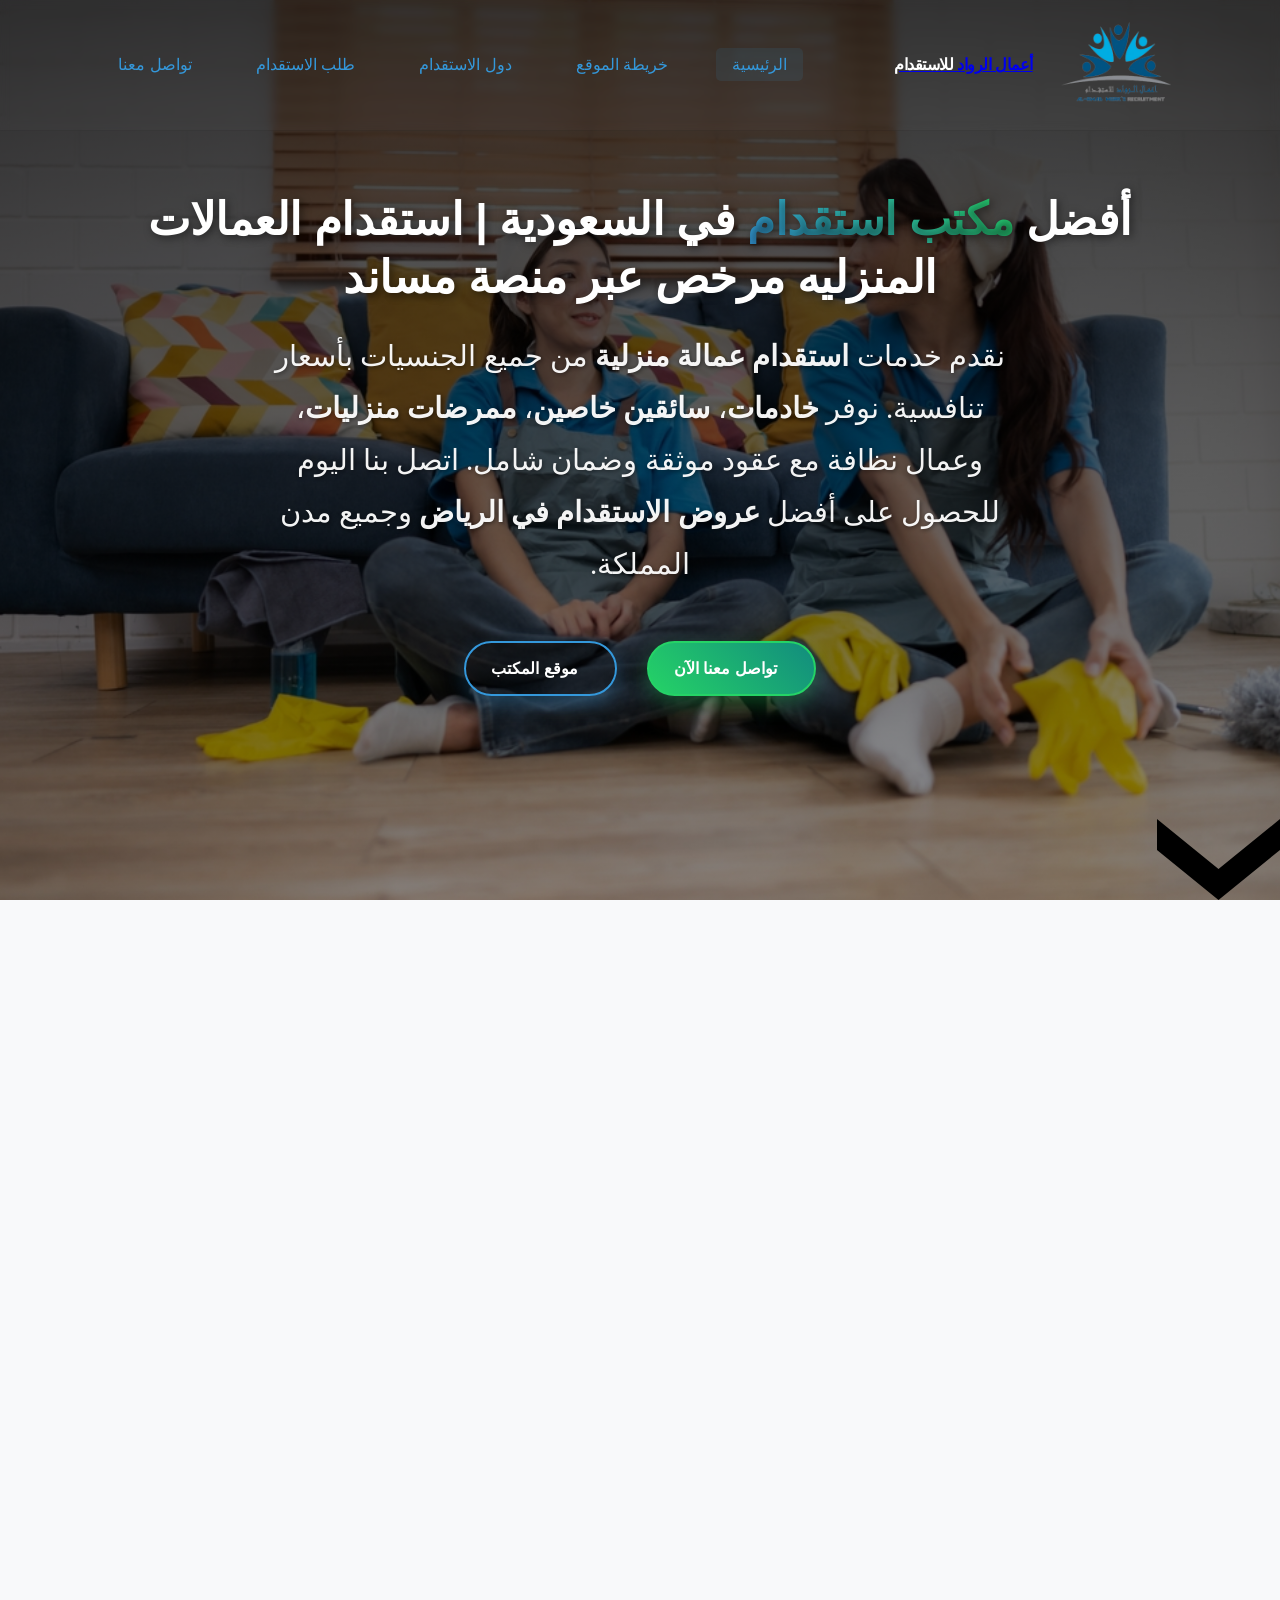
==== ALRWAD-main/index.html @ 06d8d971 "Update index.html" ====
<!DOCTYPE html>
<html lang="ar" dir="rtl">
<head>
 <meta http-equiv="Content-Security-Policy" content="
    script-src-elem 'self' 'unsafe-inline' 
        https://www.googletagmanager.com 
        https://www.google-analytics.com 
        https://*.googleadservices.com 
        https://*.google.com 
        https://googleads.g.doubleclick.net 
        https://cdnjs.cloudflare.com 
        https://fonts.googleapis.com 
        https://fonts.gstatic.com;
    img-src 'self' data: 
        https://www.googletagmanager.com 
        https://*.google.com 
        https://*.googleadservices.com 
        https://googleads.g.doubleclick.net;
    connect-src 'self' 
        https://*.google.com 
        https://*.googleadservices.com 
        https://googleads.g.doubleclick.net 
        https://*.analytics.google.com 
        https://www.googletagmanager.com;
    default-src 'self';
">
    <!-- Google tag (gtag.js) - مرة واحدة فقط -->
    <script async src="https://www.googletagmanager.com/gtag/js?id=AW-18151773230"></script>
    <script>
      window.dataLayer = window.dataLayer || [];
      function gtag(){dataLayer.push(arguments);}
      gtag('js', new Date());
      gtag('config', 'AW-18151773230');
    </script>

    <!-- Event snippet for جهة اتصال conversion page -->
    <script>
    function gtag_report_conversion(url) {
      var callback = function () {
        if (typeof(url) != 'undefined') {
          window.location = url;
        }
      };
      gtag('event', 'conversion', {
          'send_to': 'AW-18151773230/RD07CJvtvaocEK6ouM9D',
          'value': 1.0,
          'currency': 'USD',
          'event_callback': callback
      });
      return false;
    }
    </script>

    <!-- Schema data -->
    <script type="application/ld+json">
    {
      "@context": "https://schema.org",
      "@type": "LocalBusiness",
      "name": "شركة أعمال الرواد للاستقدام",
      "image": "https://alrwad.onrender.com/logo-removebg-preview.png",
      "address": {
        "@type": "PostalAddress",
        "addressLocality": "الرياض",
        "addressCountry": "SA"
      },
      "telephone": "+966571688955",
      "email": "info@alrwad.com",
      "url": "https://alrwad.onrender.com/",
      "sameAs": [
        "https://api.whatsapp.com/send?phone=966571688955"
      ]
    }
    </script>

    <meta charset="UTF-8">
    <meta name="viewport" content="width=device-width, initial-scale=1.0">
    
    <!-- Title -->
    <title>أعمال الرواد للاستقدام | أفضل مكتب استقدام مرخص من مساند</title>
    
    <!-- SEO Description -->
    <meta name="description" content="أعمال الرواد للاستقدام - مكتب استقدام مرخص من مساند بالسعودية. نوفر عاملات منزلية، سائقين، ممرضات من الفلبين، إندونيسيا، كينيا. استقدام سريع وضمان شامل.">
    
    <!-- Keywords -->
    <meta name="keywords" content="استقدام, عاملات منزلية, خادمات, استقدام السعودية, مكتب استقدام, عمالة منزلية,مكتب أعمال الرواد للأستقدام, أعمال الرواد, اعمال الرواد للاستقدام, مكاتب استقدام مرخصه من منصه مساند, مكاتب استقدام مرخصه, منصه مساند, مساند">
    
    <!-- Canonical -->
    <link rel="canonical" href="https://alrwad.onrender.com/">
    
    <!-- تحسين تحميل الصور -->
    <link rel="preload" as="image" href="a.png">
    <link rel="preload" as="image" href="logoo.png">
    
    <meta name="format-detection" content="telephone=no">
    <meta name="google-site-verification" content="ri_BMS4fgGNFLjNQfF6XpTj8-iNG3pITteDkqozbWuk" />
    <meta name="msvalidate.01" content="60751BC251C4F0A1CF9A9AFB62BEDD20" />
    
    <!-- Robots -->
    <meta name="robots" content="index, follow">
    
    <!-- Open Graph -->
    <meta property="og:title" content="شركة أعمال الرواد للاستقدام">
    <meta property="og:description" content="أفضل خدمات استقدام العاملات المنزلية في السعودية مرخص من منصه مساند">
    <meta property="og:image" content="https://alrwad.onrender.com/logo-removebg-preview.png">
    <meta property="og:url" content="https://alrwad.onrender.com/">
    <meta property="og:type" content="website">
    
    <!-- Twitter -->
    <meta name="twitter:card" content="summary_large_image">
    <meta name="twitter:title" content="شركة أعمال الرواد للاستقدام">
    <meta name="twitter:description" content="استقدام عاملات منزلية مدربات في السعودية مرخص من منصه مساند">
    <meta name="twitter:image" content="https://alrwad.onrender.com/logo-removebg-preview.png">
    
    <!-- Favicon -->
    <link rel="icon" href="logo-removebg-preview.png">
    
    <!-- Fonts -->
    <link rel="preconnect" href="https://fonts.googleapis.com">
    <link rel="preconnect" href="https://fonts.gstatic.com" crossorigin>
    
    <!-- Font Awesome 6 -->
    <link rel="preload" as="style" href="https://cdnjs.cloudflare.com/ajax/libs/font-awesome/6.4.0/css/all.min.css" onload="this.onload=null;this.rel='stylesheet'">
    <noscript><link rel="stylesheet" href="https://cdnjs.cloudflare.com/ajax/libs/font-awesome/6.4.0/css/all.min.css"></noscript>
    
    <!-- CSS -->
    <link rel="stylesheet" href="style.css">
</head>

<body>
 

    <!-- Navigation -->
    <nav class="navbar">
        <div class="logo">
            <img src="logoo.png" alt="شعار شركة أعمال الرواد للاستقدام في السعودية" loading="lazy" class="logo-image">
            <a href="index.html" style="color: inherit; text-decoration: none;">
                أعمال الرواد<span> للاستقدام </span>
            </a>
        </div>

        <button class="menu-toggle" id="menuToggle" aria-label="فتح/إغلاق القائمة">
            <img src="img/icon-icons.svg" alt="القائمة" class="menu-icon" id="menuIcon">
        </button>

    <ul class="nav-links" id="navLinks">

    <li>
        <a href="index.html"
           class="active"
           title="موقع أعمال الرواد">
           الرئيسية
        </a>
    </li>

    <li>
        <a href="map.html"
           title="خريطة الموقع">
           خريطة الموقع
        </a>
    </li>

    <li>
        <a href="countries.html"
           title="دول الاستقدام المتاحة">
           دول الاستقدام
        </a>
    </li>

    <li>
        <a href="recruitment-request.html"
           title="طلب الاستقدام">
           طلب الاستقدام
        </a>
    </li>

    <li>
        <a
            href="https://api.whatsapp.com/send?phone=966571688955"
            onclick="return gtag_report_conversion('https://api.whatsapp.com/send?phone=966571688955');"
            target="_blank"
            title="تواصل معنا عبر واتساب"
            aria-label="تواصل معنا عبر واتساب">

            تواصل معنا

        </a>
    </li>

</ul>
    </nav>

    <div class="overlay-menu" id="overlayMenu"></div>

    <!-- Hero Section مع سهم للأسفل -->
    <div class="hero-section" id="home">
        <div class="overlay"></div>

        <main class="hero-content">
           <h1>أفضل <span class="highlight">مكتب استقدام</span> في السعودية | استقدام العمالات المنزليه مرخص عبر منصة مساند</h1>
<p>نقدم خدمات <strong>استقدام عمالة منزلية</strong> من جميع الجنسيات بأسعار تنافسية. نوفر <strong>خادمات</strong>، 
<strong>سائقين خاصين</strong>، <strong>ممرضات منزليات</strong>، وعمال نظافة مع عقود موثقة وضمان شامل. 
اتصل بنا اليوم للحصول على أفضل <strong>عروض الاستقدام في الرياض</strong> وجميع مدن المملكة.</p>

           <div class="cta-buttons">

    <a
        href="https://api.whatsapp.com/send?phone=966571688955"
        onclick="return gtag_report_conversion('https://api.whatsapp.com/send?phone=966571688955');"
        class="btn-whatsapp"
        aria-label="تواصل معنا عبر واتساب">

        <i class="fab fa-whatsapp"></i>
        تواصل معنا الآن

    </a>

    <a
        href="map.html"
        class="btn-outline"
        aria-label="عرض خريطة الموقع">

        <i class="fas fa-map-marker-alt"></i>
        موقع المكتب

    </a>

</div>
        </main>

        <!-- زر السهم للانتقال إلى قسم من نحن -->
        <div class="scroll-down" id="scrollDownBtn">
            <a href="#about" class="scroll-link">
        <img src="angle-bottom-icon.svg" alt="السهم للأسفل" class="arrow-icon">
            </a>
        </div>
    </div>

    <!-- ================ قسم من نحن ================ -->
    <section class="about-modern" id="about" aria-labelledby="about-heading">
        <div class="about-modern-grid">
            <div class="about-content-side">
                <span class="about-tag">✦ من نحن</span>
                <h2 id="about-heading" class="about-title">
                    شريكك الموثوق <br>
                    <span class="title-highlight">لاستقدام الكفاءات</span>
                </h2>

                <p class="about-lead">
    نحن <strong>أعمال الرواد للاستقدام</strong>، نعيد تعريف تجربة <strong>استقدام العمالة المنزلية</strong> في <strong>السعودية</strong> 
    بمزيج من الخبرة العميقة والحلول الرقمية الحديثة. نقدم <strong>خدمات استقدام خادمات</strong>، <strong>سائقين</strong>، 
    <strong>ممرضات</strong>، و<strong>عمالة منزلية مدربة</strong> من أفضل <strong>مكاتب الاستقدام في الرياض</strong>.
    نوفر <strong>عاملات منزلية من الفلبين</strong>، <strong>إندونيسيا</strong>، <strong>كينيا</strong>، 
    <strong>بنجلاديش</strong>، وأوغندا بأسعار تنافسية وضمان موثوق.
</p>

                <div class="about-stats-row">
                    <div class="stat-block">
                        <span class="stat-number">+5</span>
                        <span class="stat-label">سنوات خبرة</span>
                    </div>
                    <div class="stat-block">
                        <span class="stat-number">+1000</span>
                        <span class="stat-label">عميل سعيد</span>
                    </div>
                    <div class="stat-block">
                        <span class="stat-number">+15</span>
                        <span class="stat-label">جنسية متاحة</span>
                    </div>
                </div>

<a
    href="https://api.whatsapp.com/send?phone=966571688955"
    onclick="return gtag_report_conversion('https://api.whatsapp.com/send?phone=966571688955');"
    target="_blank"
    class="about-cta"
    aria-label="تحدث معنا عبر واتساب">

    <span>تحدث معنا الآن</span>
    <i class="fas fa-arrow-left"></i>

</a>          
            </div>

            <div class="about-visual-side">
                <div class="visual-card">
                    <img src="logoo.png" alt="شعار أعمال الرواد للاستقدام" class="visual-logo">
                    <div class="visual-badge">
                        <i class="fas fa-check-circle"></i> مرخص عبر منصة مساند
                    </div>
                </div>
                <div class="visual-dot-pattern" aria-hidden="true"></div>
            </div>
        </div>
    </section>

    <!-- ================ قسم لماذا تختارنا - نسخة بالصور ================ -->
    <section class="why-choose-us" id="why-choose-us" aria-labelledby="why-heading">
        <div class="why-container">
            <div class="why-header">
                <span class="why-tag">✦ لماذا نحن</span>
                <h2 id="why-heading" class="why-title">
                    لماذا <span class="title-highlight">تختارنا؟</span>
                </h2>
                <p class="why-subtitle">
                    نقدم لك تجربة استقدام مختلفة تجمع بين الجودة، السرعة، والثقة
                </p>
            </div>

            <div class="why-grid">
                <div class="why-card">
                    <div class="why-image">
                        <img src="img/musaned_dl_logo.jpg" alt="مرخصون رسمياً" loading="lazy">
                    </div>
                    <h3>مرخصون رسمياً</h3>
                    <p>نعمل بترخيص رسمي ومعتمدين من منصة مساند لضمان حقوقك وحقوق العاملات.</p>
                </div>

                <div class="why-card">
                    <div class="why-image">
                        <img src="img/تدريب-العاملة-المنزلية-400x400.webp" alt="عاملات مدربات" loading="lazy">
                    </div>
                    <h3>عاملات مدربات</h3>
                    <p>جميع العاملات يخضعن لدورات تدريبية مكثفة قبل القدوم لضمان كفاءتهن.</p>
                </div>

                <div class="why-card">
                    <div class="why-image">
                        <img src="img/LOCAL.jpg" alt="سرعة في الإجراءات" loading="lazy">
                    </div>
                    <h3>سرعة في الإجراءات</h3>
                    <p>نضمن لك إنهاء إجراءات الاستقدام في أسرع وقت ممكن دون أي تأخير.</p>
                </div>

                <div class="why-card">
                    <div class="why-image">
                        <img src="img/أنواع-عقود-العمل-في-المملكة-العربية-السعودية.jpg" alt="ضمان شامل" loading="lazy">
                    </div>
                    <h3>ضمان شامل</h3>
                    <p>نقدم عقود استقدام واضحة مع ضمان الاستبدال أو الاسترجاع وفق الأنظمة.</p>
                </div>

                <div class="why-card">
                    <div class="why-image">
                        <img src="img/1752957393maids-in-dubai.webp" alt="جنسيات متعددة" loading="lazy">
                    </div>
                    <h3>جنسيات متعددة</h3>
                    <p>نوفر عاملات من عدة جنسيات (الفلبين، إندونيسيا، كينيا، بنجلاديش، وغيرها).</p>
                </div>

                <div class="why-card">
                    <div class="why-image">
                        <img src="img/24-hours-color-icon.png" alt="دعم على مدار الساعة" loading="lazy">
                    </div>
                    <h3>دعم على مدار الساعة</h3>
                    <p>فريق دعم متاح طوال أيام الأسبوع للإجابة على استفساراتك ومتابعة طلبك.</p>
                </div>
            </div>

            <div class="why-note">
                <i class="fas fa-shield-alt"></i>
                <span>نلتزم بجميع لوائح وأنظمة وزارة الموارد البشرية والتنمية الاجتماعية</span>
            </div>
        </div>
    </section>

    <!-- ================ قسم خطوات الاستقدام ================ -->
    <section class="steps-section" id="steps" aria-labelledby="steps-heading">
        <div class="steps-container">
            <div class="steps-header">
                <span class="steps-tag">✦ آلية العمل</span>
                <h2 id="steps-heading" class="steps-title">
                    خطوات <span class="title-highlight">الاستقدام</span> بكل سهولة
                </h2>
                <p class="steps-subtitle">
                    نوفر لك تجربة استقدام رقمية متكاملة عبر منصة مساند، نرافقك فيها خطوة بخطوة حتى وصول عاملتك المنزلية
                </p>
            </div>

            <div class="steps-grid">
                <div class="step-card">
                    <div class="step-number-circle">
                        <span>01</span>
                    </div>
                    <div class="step-content">
                        <h3>التحقق من الأهلية</h3>
                        <p>الدخول إلى منصة مساند والتحقق من أهليتك للحصول على التأشيرة عبر النفاذ الوطني الموحد</p>
                    </div>
                </div>

                <div class="step-card">
                    <div class="step-number-circle">
                        <span>02</span>
                    </div>
                    <div class="step-content">
                        <h3>اختيار العاملة المناسبة</h3>
                        <p>استعراض السير الذاتية المعتمدة ومقارنة المهارات لاختيار العاملة الأنسب لاحتياجات أسرتك</p>
                    </div>
                </div>

                <div class="step-card">
                    <div class="step-number-circle">
                        <span>03</span>
                    </div>
                    <div class="step-content">
                        <h3>توقيع العقد إلكترونياً</h3>
                        <p>إتمام التعاقد ودفع الرسوم وإصدار العقد إلكترونيًا عبر منصة مساند لضمان حقوق جميع الأطراف</p>
                    </div>
                </div>

                <div class="step-card">
                    <div class="step-number-circle">
                        <span>04</span>
                    </div>
                    <div class="step-content">
                        <h3>وصول العاملة وتسليمها</h3>
                        <p>استقبال العاملة من المطار ونقلها للمكتب لتجهيزها وتسليمها لكم بكل سلاسة وراحة</p>
                    </div>
                </div>
            </div>

            <div class="steps-video-preview">
                <div class="video-placeholder">
                    <i class="fas fa-play-circle"></i>
                    <span>شاهد الفيديو الإرشادي للخطوات</span>
                </div>
            </div>
        </div>
    </section>
    <!-- ========== قسم الكلمات المفتاحية (لتحسين SEO) ========== -->
<section class="seo-keywords-section" style="padding: 40px 20px; background: #f8f9fc; text-align: center; direction: rtl;">
    <div style="max-width: 1200px; margin: 0 auto;">
        <h3 style="color: #1a2a4f; margin-bottom: 20px;">خدماتنا في الاستقدام</h3>
        <div style="display: flex; flex-wrap: wrap; justify-content: center; gap: 15px;">
            <span style="background: #e9ecef; padding: 8px 20px; border-radius: 30px; color: #1a2a4f;">استقدام عاملات منزلية</span>
            <span style="background: #e9ecef; padding: 8px 20px; border-radius: 30px; color: #1a2a4f;">استقدام خادمات من الفلبين</span>
            <span style="background: #e9ecef; padding: 8px 20px; border-radius: 30px; color: #1a2a4f;">استقدام سائقين خصوصي</span>
            <span style="background: #e9ecef; padding: 8px 20px; border-radius: 30px; color: #1a2a4f;">استقدام ممرضات منزليات</span>
            <span style="background: #e9ecef; padding: 8px 20px; border-radius: 30px; color: #1a2a4f;">أفضل مكتب استقدام بالرياض</span>
            <span style="background: #e9ecef; padding: 8px 20px; border-radius: 30px; color: #1a2a4f;">استقدام عمالة منزلية رخيصة</span>
            <span style="background: #e9ecef; padding: 8px 20px; border-radius: 30px; color: #1a2a4f;">استقدام من بنجلاديش</span>
            <span style="background: #e9ecef; padding: 8px 20px; border-radius: 30px; color: #1a2a4f;">استقدام من كينيا</span>
            <span style="background: #e9ecef; padding: 8px 20px; border-radius: 30px; color: #1a2a4f;">استقدام من إثيوبيا</span>
            <span style="background: #e9ecef; padding: 8px 20px; border-radius: 30px; color: #1a2a4f;">عاملات منزلية مدربات</span>
            <span style="background: #e9ecef; padding: 8px 20px; border-radius: 30px; color: #1a2a4f;">عقود استقدام موثقة</span>
            <span style="background: #e9ecef; padding: 8px 20px; border-radius: 30px; color: #1a2a4f;">أسعار الاستقدام في السعودية</span>
        </div>
    </div>
</section>

    <!-- Footer -->
    <footer class="footer" role="contentinfo">
        <div class="footer-logos-header">
            <div class="logo-item">
                <img src="logo1.png" alt="شعار 1">
            </div>
            <div class="logo-item">
                <img src="logo2.png" alt="شعار 2">
            </div>
            <div class="logo-item">
                <img src="logo3.png" alt="شعار 3">
            </div>
        </div>
        <hr class="footer-divider">
        <div class="footer-content">
            <div class="footer-section">
                <h3>أعمال الرواد للاستقدام</h3>
                <p>شركة رائدة في مجال استقدام العمالة المنزلية المدربة في المملكة العربية السعودية.</p>
            </div>
            <div class="footer-section">
                <h3>روابط سريعة</h3>
                <ul>
                    <li><a href="index.html">الرئيسية</a></li>
                    <li><a href="map.html">خريطة الموقع</a></li>
                    <li><a href="tel:+966571688955">اتصل بنا</a></li>
                    <li><a href="countries.html">دول الاستقدام</a></li>
                </ul>
            </div>
            <div class="footer-section">
                <h3>معلومات الاتصال</h3>
                <p><i class="fas fa-phone"></i>966571688955+</p>
                <p><i class="fas fa-envelope"></i> info@alrwad.com</p>
                <p><i class="fas fa-map-marker-alt"></i> الرياض،طريق الصحابة،اليرموك</p>
            </div>
        </div>
        <div class="footer-bottom">
            <p>© <span id="current-year">2026</span> أعمال الرواد للاستقدام. جميع الحقوق محفوظة.</p>
        </div>
    </footer>

    <!-- CSS الشامل -->
    <style>














        /* ========== إضافة خطوط مميزة للصفحة بالكامل ========== */
@import url('https://fonts.googleapis.com/css2?family=Cairo:wght@400;500;600;700;800&family=Tajawal:wght@400;500;700;800&display=swap');




























body, html {
    font-family: 'Tajawal', sans-serif;
}

h1, h2, h3, h4, .navbar .logo, .hero-content h1, .about-title, .why-title, .steps-title {
    font-family: 'Cairo', sans-serif;
}

.stat-number, .step-number-circle span, .highlight {
    font-family: 'Cairo', sans-serif;
    font-weight: 800;
}

.about-cta, .btn-whatsapp, .btn-outline {
    font-family: 'Cairo', sans-serif;
    font-weight: 600;
}
        /* ========== تخصيص قسم الهيرو مع السهم ========== */
        .hero-section {
            min-height: 85vh;
            display: flex;
            flex-direction: column;
            align-items: center;
            justify-content: center;
            text-align: center;
            position: relative;
            background-image: url('a.png');
            background-size: cover;
            background-position: center 30%;
            background-repeat: no-repeat;
        }

        .hero-section .overlay {
            position: absolute;
            top: 0;
            left: 0;
            width: 100%;
            height: 100%;
            background: rgba(0, 0, 0, 0.65);
        }

        .hero-content {
            position: relative;
            z-index: 1;
            padding: 40px 20px;
            max-width: 800px;
            margin: 0 auto;
        }

        .hero-content h1 {
            font-size: 2.8rem;
            margin-bottom: 20px;
            color: white;
        }

        .hero-content p {
            font-size: 1.2rem;
            margin-bottom: 30px;
            color: #f0f0f0;
        }

        /* ========== زر السهم المتجه للأسفل ========== */
        .scroll-down {
            position: absolute;
            bottom: 25px;
            left: 50%;
            transform: translateX(-50%);
            z-index: 2;
            cursor: pointer;
            animation: bounce 2s infinite;
        }

        .scroll-down a {
            display: flex;
            align-items: center;
            justify-content: center;
            width: 45px;
            height: 45px;
            background: rgba(255, 255, 255, 0.25);
            backdrop-filter: blur(5px);
            border-radius: 50%;
            color: white;
            text-decoration: none;
            transition: all 0.3s ease;
            border: 1px solid rgba(255, 255, 255, 0.4);
        }

        .scroll-down a i {
            font-size: 20px;
        }

        .scroll-down a:hover {
            background: #3b9bc7;
            transform: scale(1.1);
            border-color: #2b7394;
        }

        /* حركة النبض للسهم */
        @keyframes bounce {
            0%, 20%, 50%, 80%, 100% {
                transform: translateX(-50%) translateY(0);
            }
            40% {
                transform: translateX(-50%) translateY(-15px);
            }
            60% {
                transform: translateX(-50%) translateY(-8px);
            }
        }

      /* ========== قسم من نحن - نسخة موسطة ========== */
.about-modern {
    padding: 80px 20px;
    background: linear-gradient(135deg, #f8f9fc 0%, #ffffff 100%);
    direction: rtl;
    text-align: center;
}

.about-modern-grid {
    max-width: 800px;
    margin: 0 auto;
}

.about-content-side {
    text-align: center;
}

.about-tag {
    display: inline-block;
    font-size: 1rem;
    color: #3b9bc7;
    font-weight: 500;
    letter-spacing: 1px;
    margin-bottom: 15px;
}

.about-title {
    font-size: 2.2rem;
    font-weight: 700;
    color: #1a2a4f;
    margin-bottom: 20px;
}

.title-highlight {
    color: #3b9bc7;
}

.about-lead {
    font-size: 1rem;
    color: #555;
    line-height: 1.8;
    margin-bottom: 30px;
    max-width: 700px;
    margin-left: auto;
    margin-right: auto;
}

.about-stats-row {
    display: flex;
    gap: 30px;
    margin-bottom: 30px;
    justify-content: center;
    flex-wrap: wrap;
}

.stat-block {
    text-align: center;
}

.stat-number {
    display: block;
    font-size: 2rem;
    font-weight: 800;
    color: #3b9bc7;
}

.stat-label {
    font-size: 0.85rem;
    color: #666;
}

.about-cta {
    display: inline-flex;
    align-items: center;
    gap: 10px;
    background: #1a2a4f;
    color: white;
    padding: 12px 25px;
    border-radius: 30px;
    text-decoration: none;
    transition: all 0.3s ease;
    margin: 0 auto;
}

.about-cta:hover {
    background: #3b9bc7;
    transform: translateX(-5px);
}

.about-visual-side {
    display: flex;
    justify-content: center;
    margin-top: 40px;
}

.visual-card {
    background: white;
    padding: 30px;
    border-radius: 20px;
    text-align: center;
    box-shadow: 0 10px 30px rgba(0,0,0,0.1);
    display: inline-block;
}

.visual-logo {
    max-width: 200px;
    margin-bottom: 20px;
}

.visual-badge {
    background: #1a2a4f;
    color: white;
    padding: 8px 15px;
    border-radius: 30px;
    display: inline-block;
    font-size: 0.85rem;
}
        /* ========== قسم لماذا تختارنا ========== */
        .why-choose-us {
            padding: 80px 20px;
            background: linear-gradient(135deg, #f8f9fc 0%, #ffffff 100%);
            direction: rtl;
        }

        .why-container {
            max-width: 1200px;
            margin: 0 auto;
        }

        .why-header {
            text-align: center;
            margin-bottom: 50px;
        }

        .why-tag {
            display: inline-block;
            font-size: 1rem;
            color: #3b9bc7;
            font-weight: 500;
            letter-spacing: 1px;
            margin-bottom: 15px;
        }

        .why-title {
            font-size: 2.2rem;
            font-weight: 700;
            color: #1a2a4f;
            margin-bottom: 15px;
        }

        .why-subtitle {
            font-size: 1.1rem;
            color: #666;
            max-width: 600px;
            margin: 0 auto;
        }

        .why-grid {
            display: grid;
            grid-template-columns: repeat(auto-fit, minmax(300px, 1fr));
            gap: 30px;
            margin-bottom: 40px;
        }

        .why-card {
            background: white;
            padding: 35px 25px;
            border-radius: 20px;
            text-align: center;
            transition: all 0.3s ease;
            box-shadow: 0 5px 20px rgba(0,0,0,0.05);
            border: 1px solid #eee;
        }

        .why-card:hover {
            transform: translateY(-8px);
            box-shadow: 0 15px 35px rgba(0,0,0,0.1);
            border-color: #3b9bc7;
        }

.why-image {
    width: 150px;
    height: 150px;
    background: transparent;
    border-radius: 50%;
    display: flex;
    align-items: center;
    justify-content: center;
    margin: 0 auto 20px;
    padding: 0;
}
.why-image img {
    width: 100%;
    height: 100%;
    object-fit: cover;
    border-radius: 50%;
    box-shadow: 0 5px 15px rgba(0,0,0,0.1);
}
        .why-card:hover .why-image img {
            transform: scale(1.1);
        }

        .why-card h3 {
            font-size: 1.3rem;
            font-weight: 700;
            color: #1a2a4f;
            margin-bottom: 12px;
        }

        .why-card p {
            font-size: 0.95rem;
            color: #666;
            line-height: 1.6;
        }

        .why-note {
            text-align: center;
            padding: 20px;
            background: #1a2a4f;
            border-radius: 50px;
            color: white;
            display: flex;
            align-items: center;
            justify-content: center;
            gap: 10px;
            max-width: 500px;
            margin: 0 auto;
        }

        .why-note i {
            font-size: 20px;
            color: #3b9bc7;
        }

        /* ========== قسم خطوات الاستقدام ========== */
        .steps-section {
            padding: 80px 20px;
            background: #f0f4f8;
            direction: rtl;
        }

        .steps-container {
            max-width: 1200px;
            margin: 0 auto;
        }

        .steps-header {
            text-align: center;
            margin-bottom: 50px;
        }

        .steps-tag {
            display: inline-block;
            font-size: 1rem;
            color: #3b9bc7;
            font-weight: 500;
            margin-bottom: 15px;
        }

        .steps-title {
            font-size: 2.2rem;
            font-weight: 700;
            color: #1a2a4f;
            margin-bottom: 15px;
        }

        .steps-subtitle {
            font-size: 1rem;
            color: #666;
            max-width: 600px;
            margin: 0 auto;
        }

        .steps-grid {
            display: grid;
            grid-template-columns: repeat(auto-fit, minmax(250px, 1fr));
            gap: 30px;
            margin-bottom: 40px;
        }

        .step-card {
            background: white;
            padding: 30px;
            border-radius: 20px;
            text-align: center;
            transition: all 0.3s ease;
        }

        .step-number-circle {
            width: 60px;
            height: 60px;
            background: linear-gradient(135deg, #3b9bc7, #86e66e);
            border-radius: 50%;
            display: flex;
            align-items: center;
            justify-content: center;
            margin: 0 auto 20px;
        }

        .step-number-circle span {
            font-size: 1.5rem;
            font-weight: 800;
            color: #1a2a4f;
        }

        .step-content h3 {
            font-size: 1.2rem;
            margin-bottom: 10px;
            color: #1a2a4f;
        }

        .step-content p {
            font-size: 0.9rem;
            color: #666;
            line-height: 1.6;
        }

        .steps-video-preview {
            text-align: center;
        }

        .video-placeholder {
            display: inline-flex;
            align-items: center;
            gap: 10px;
            background: white ;
            color: #1a2a4f ;
            padding: 12px 25px;
            border-radius: 50px;
            cursor: pointer;
            transition: all 0.3s ease;
        }

        .video-placeholder i {
            font-size: 20px;
            color: #c7a23b;
        }

        /* ========== الفوتر ========== */
        .footer {
            background: #0f1a2e;
            color: white;
            padding: 50px 20px 20px;
            direction: rtl;
        }

        .footer-logos-header {
            display: flex;
            justify-content: center;
            gap: 30px;
            margin-bottom: 30px;
            flex-wrap: wrap;
        }

        .logo-item img {
            height: 50px;
            object-fit: contain;
        }

        .footer-divider {
            border-color: rgba(255,255,255,0.1);
            margin-bottom: 40px;
        }

        .footer-content {
            max-width: 1200px;
            margin: 0 auto;
            display: grid;
            grid-template-columns: repeat(auto-fit, minmax(250px, 1fr));
            gap: 40px;
            margin-bottom: 40px;
        }

        .footer-section h3 {
            margin-bottom: 20px;
            font-size: 1.2rem;
        }

        .footer-section ul {
            list-style: none;
            padding: 0;
        }

        .footer-section ul li {
            margin-bottom: 10px;
        }

        .footer-section ul li a {
            color: #ccc;
            text-decoration: none;
            transition: color 0.3s;
        }

        .footer-section ul li a:hover {
            color: #c7a23b;
        }

        .footer-section p {
            margin-bottom: 10px;
            color: #ccc;
        }

        .footer-bottom {
            text-align: center;
            padding-top: 20px;
            border-top: 1px solid rgba(255,255,255,0.1);
            color: #888;
        }

        /* ========== استجابة للشاشات الصغيرة ========== */
        @media (max-width: 768px) {
    .hero-section {
        min-height: 70vh;
    }
    .hero-content {
        padding: 30px 15px;
    }
    .hero-content h1 {
        font-size: 1.8rem;
    }
    .hero-content p {
        font-size: 1rem;
    }
    .about-modern-grid {
        grid-template-columns: 1fr;
        gap: 30px;
    }
    .about-title, .why-title, .steps-title {
        font-size: 1.8rem;
    }
    .why-grid {
        grid-template-columns: 1fr;
        gap: 20px;
    }
    .why-card {
        padding: 25px 20px;
    }
    /* تم إزالة الأكواد الخاصة بـ .why-image و img */
    .scroll-down {
        bottom: 15px;
    }
    .scroll-down a {
        width: 35px;
        height: 35px;
    }
    .scroll-down a i {
        font-size: 16px;
    }
}
 .why-image {
        width: 150px;
        height: 150px;
        background: transparent;
        padding: 0;
    }
              .why-image img {
        width: 100%;
        height: 100%;
        object-fit: cover;
        border-radius: 50%;
    }


    </style>

    <!-- JavaScript للتمرير السلس -->
    <script>
        // إضافة سلاسة التمرير عند النقر على السهم
        document.querySelectorAll('.scroll-link').forEach(anchor => {
            anchor.addEventListener('click', function(e) {
                e.preventDefault();
                const targetId = this.getAttribute('href');
                const targetElement = document.querySelector(targetId);
                if (targetElement) {
                    targetElement.scrollIntoView({
                        behavior: 'smooth',
                        block: 'start'
                    });
                }
            });
        });
    </script>

    <script src="main.js"></script>
</body>
</html>
---- ALRWAD-main/style.css ----
/* إعادة تعيين المفاتيح الأساسية */
* {
    margin: 0;
    padding: 0;
    box-sizing: border-box;
}

:root {
    --primary-color: #3498db;
    --secondary-color: #25d366;
    --dark-color: #2c3e50;
    --light-color: #f8f9fa;
    --text-color: #333;
    --white: #ffffff;
    --shadow: 0 10px 30px rgba(0, 0, 0, 0.1);
    --transition: all 0.3s ease;
    --border-radius: 12px;
}

body, html {
    height: 100%;
    font-family: 'Tajawal', 'Segoe UI', Tahoma, Geneva, Verdana, sans-serif;
    direction: rtl;
    line-height: 1.7;
    color: var(--text-color);
    background: var(--light-color);
    overflow-x: hidden;
    scroll-behavior: smooth;
}

/* ===== NAVBAR ===== */
.navbar {
    position: fixed;
    top: 0;
    right: 0;
    width: 100%;
    z-index: 1100;
    padding: 15px 5%;
    display: flex;
    justify-content: space-between;
    align-items: center;
    backdrop-filter: blur(5px);
    background: rgba(255, 255, 255, 0.024);
    border-bottom: 1px solid rgba(0, 0, 0, 0.1);
    transition: var(--transition);
}

@media (min-width: 1200px) {
    .navbar {
        padding: 20px 8%;
    }
}

@media (max-width: 992px) {
    .navbar {
        padding: 15px 4%;
    }
}

.logo {
    color: #3498db;
    font-size: 1.0rem;
    font-weight: 600;
    font-family: 'Cairo', sans-serif;
    letter-spacing: -0.5px;
    z-index: 1102;
    transition: var(--transition);
    display: flex;
    align-items: center;
    gap: 10px;
      flex-wrap: nowrap;
          white-space: nowrap;

}



.logo:hover {
    transform: scale(1.05);
}

 .logo span {
            color: #ffffff;
        }
/* تنسيق هيدر الفوتر (الصور الثلاث) */
.footer-logos-header {
    background-color: #ffffff;
    display: flex;
    justify-content: center;
    align-items: center;
    gap: 60px;
    padding: 30px 0;
    flex-wrap: wrap;

    /* جعل الحواف دائرية */
    border-radius: 20px; 
    
    /* إضافة مسافات حول القسم لكي يظهر شكل الحواف الدائرية */
    margin: 20px 8%; 
    
    /* إضافة ظل خفيف لإبراز القسم */
    box-shadow: 0 10px 25px rgba(0,0,0,0.1); 
    
    width: auto; /* لكي لا يأخذ العرض الكامل وتظهر الحواف */
}
.footer-logos-header .logo-item img {
    max-height: 60px;
    width: auto;
    /* تأكد من عدم وجود فلاتر تجعل الصور بيضاء هنا لأن الخلفية أصبحت بيضاء */
    filter: none; 
    transition: transform 0.3s ease;
}

.logo-item img:hover {
    filter: grayscale(0%); /* تلوين الصورة عند مرور الماوس */
    opacity: 1;
    
    transform: scale(1.1);
}
.footer-logos-header .logo-item img:hover {
    transform: scale(1.1);
}

.footer-divider {
    border: 0;
    height: 1px;
    background: #eeeeee; /* لون رمادي فاتح جداً للفاصل */
    margin: 0;
}
/* تحسين للجوال */
@media (max-width: 768px) {
    .footer-logos-header {
        gap: 20px;
    }
    .logo-item img {
        max-width: 100px;
    }
}

/* زر الهامبرجر */
.menu-toggle {
    display: none;
    background: transparent;
    border: none;
    color: #3498db;
    font-size: 1.8rem;
    cursor: pointer;
    z-index: 1102;
    padding: 8px;
    width: 44px;
    height: 44px;
    border-radius: 5px;
    transition: var(--transition);
    align-items: center;
    justify-content: center;
}

.menu-toggle:hover {
    background: rgba(52, 152, 219, 0.1);
    transform: scale(1.05);
}

.menu-toggle:focus {
    outline: 2px solid var(--primary-color);
    outline-offset: 2px;
}

@media (max-width: 768px) {
    .menu-toggle {
        display: flex;
    }
}

/* قائمة التنقل */
 .nav-links {
            display: flex;
            list-style: none;
            gap: 2rem;
        }

         .nav-links a {
            text-decoration: none;
            color: #2c3e50;
            font-weight: 600;
            font-size: 1rem;
            transition: color 0.3s ease;
            padding: 5px 10px;
            border-radius: 5px;
        }


@media (max-width: 768px) {
    .nav-links {
        position: fixed;
        top: 0;
        right: -100%;
        width: 85%;
        max-width: 320px;
        height: 100vh;
        background: rgba(0, 0, 0, 0.98);
        flex-direction: column;
        padding: 100px 30px 30px;
        gap: 0;
        transition: right 0.4s cubic-bezier(0.4, 0, 0.2, 1);
        z-index: 1101;
        box-shadow: -5px 0 25px rgba(0, 0, 0, 0.5);
        border-left: 1px solid rgba(255, 255, 255, 0.1);
        margin: 0;
        overflow-y: auto;
    }
    
    .nav-links.active {
        right: 0;
    }
    
   .nav-links a:hover,
        .nav-links a.active {
            color: #3498db;
            background: rgba(52, 152, 219, 0.1);
        }
    
    .nav-links li {
        width: 100%;
        margin-bottom: 5px;
    }
    
    .nav-links li a {
        color: var(--white);
        text-decoration: none;
        font-size: 1.1rem;
        font-weight: 500;
        font-family: 'Tajawal', sans-serif;
        padding: 15px 20px;
        border-radius: 8px;
        width: 100%;
        text-align: right;
        transition: all 0.3s ease;
        border-right: 3px solid transparent;
        display: block;
    }
    
    .nav-links li a:hover,
    .nav-links li a.active {
        color: var(--secondary-color);
        background: rgba(37, 211, 102, 0.1);
        border-right: 3px solid var(--secondary-color);
        padding-right: 25px;
        transform: none;
    }
    
    /* شعار في القائمة المتنقلة */
    .nav-links::before {
        color: var(--secondary-color);
        font-size: 1.4rem;
        font-weight: 700;
        font-family: 'Cairo', sans-serif;
        display: block;
        text-align: center;
        margin-bottom: 30px;
        padding-bottom: 15px;
        border-bottom: 1px solid rgba(255, 255, 255, 0.1);
        position: absolute;
        top: 30px;
        right: 30px;
        left: 30px;
    }
}

/* طبقة التعتيم للقائمة */
.overlay-menu {
    display: none;
    position: fixed;
    top: 0;
    right: 0;
    width: 100%;
    height: 100%;
    background: rgba(0, 0, 0, 0.7);
    z-index: 1099;
    opacity: 0;
    transition: opacity 0.3s ease;
    cursor: pointer;
}

.overlay-menu.active {
    display: block;
    opacity: 1;
}

/* منع التمرير عند فتح القائمة */
body.menu-open {
    overflow: hidden;
}

/* تحسينات للشاشات الصغيرة جداً */
@media (max-width: 480px) {
    .nav-links {
        width: 90%;
        padding: 90px 20px 30px;
    }
    
    .nav-links li a {
        font-size: 0.9rem;
        padding: 14px 18px;
    }
    
    .nav-links::before {
        font-size: 1.2rem;
        top: 25px;
        right: 20px;
        left: 20px;
    }
}

/* إظهار القائمة على الشاشات الكبيرة */
@media (min-width: 769px) {
    .nav-links {
        display: flex !important;
        position: static !important;
        height: auto !important;
        width: auto !important;
        background: transparent !important;
        box-shadow: none !important;
        border-left: none !important;
        padding: 0 !important;
        flex-direction: row !important;
        z-index: auto !important;
    }
    
    .nav-links::before {
        display: none !important;
    }
    
    .nav-links li a {
        padding: 8px 16px !important;
        font-size: 16px !important;
        width: auto !important;
        border-right: none !important;
        color: #3498db !important;
        text-decoration: none !important;
        font-weight: 500 !important;
        font-family: 'Tajawal', sans-serif !important;
        transition: var(--transition) !important;
    }
    
    .nav-links li a:hover,
    .nav-links li a.active {
        color: #3498db !important;
        background: rgba(52, 152, 219, 0.1) !important;
        border-right: none !important;
        padding-right: 16px !important;
        transform: translateY(-2px) !important;
    }
    
    .overlay-menu {
        display: none !important;
    }
}

/* ===== HERO SECTION ===== */
.hero-section {
    position: relative;
    min-height: 100vh;
    width: 100%;
    background: url('a.png') 
                no-repeat center center/cover;
    background-attachment: fixed;
    display: flex;
    flex-direction: column;
    justify-content: space-between;
    overflow: hidden;
    padding-top: 80px;
}

@media (min-width: 768px) {
    .hero-section {
        padding-top: 100px;
    }
}

@media (max-width: 768px) {
    .hero-section {
        background-attachment: scroll;
        min-height: 90vh;
        padding-top: 0;
    }
}

.overlay {
    position: absolute;
    top: 0;
    left: 0;
    width: 100%;
    height: 100%;
    background: linear-gradient(to bottom, 
        rgba(0, 0, 0, 0.8) 0%, 
        rgba(0, 0, 0, 0.6) 50%,
        rgba(0, 0, 0, 0.4) 100%);
    z-index: 1;
}

.hero-content {
    position: relative;
    z-index: 10;
    text-align: center;
    color: var(--white);
    padding: 0 5%;
    max-width: 1200px;
    margin: 0 auto;
    padding-top: 8vh;
    animation: fadeIn 1s ease-out;
}

@media (min-width: 768px) {
    .hero-content {
        padding-top: 10vh;
    }
}

.hero-content h1 {
    font-size: 2.5rem;
    margin-bottom: 20px;
    line-height: 1.3;
    font-weight: 700;
    text-shadow: 2px 2px 8px rgba(0, 0, 0, 0.5);
    font-family: 'Changa', sans-serif;
    letter-spacing: -0.5px;
    padding: 0 10px;
}

@media (min-width: 768px) {
    .hero-content h1 {
        font-size: 3rem;
        margin-bottom: 25px;
    }
}

@media (min-width: 1200px) {
    .hero-content h1 {
        font-size: 2.8rem;
    }
}

.highlight {
    color: var(--primary-color);
    background: linear-gradient(45deg, var(--primary-color), var(--secondary-color));
    -webkit-background-clip: text;
    background-clip: text;
    color: transparent;
    font-weight: 800;
    font-family: 'Cairo', sans-serif;
}

.hero-content p {
    font-size: 1.1rem;
    margin-bottom: 40px;
    opacity: 0.95;
    line-height: 1.8;
    max-width: 800px;
    margin-right: auto;
    margin-left: auto;
    text-shadow: 1px 1px 4px rgba(0, 0, 0, 0.5);
    font-family: 'Amiri', serif;
    font-weight: 400;
    padding: 0 15px;
}

@media (min-width: 768px) {
    .hero-content p {
        font-size: 1.0rem;
        margin-bottom: 50px;
    }
}

@media (min-width: 1200px) {
    .hero-content p {
        font-size: 1.8rem;
    }
}

/* ===== CTA BUTTONS ===== */
.cta-buttons {
    display: flex;
    justify-content: center;
    gap: 20px;
    margin-top: 30px;
    flex-wrap: wrap;
    padding: 0 15px;
}

@media (min-width: 368px) {
    .cta-buttons {
        gap: 30px;
        margin-top: 40px;
        flex-wrap: nowrap;
    }
}

.btn-whatsapp {
    background: linear-gradient(45deg, var(--secondary-color), #128c7e);
    color: var(--white);
    padding: 10px 18px;
    border-radius: 50px;
    text-decoration: none;
    font-weight: bold;
    font-size: 14px;
    display: flex;
    align-items: center;
    justify-content: center;
    gap: 12px;
    transition: var(--transition);
    box-shadow: 0 8px 20px rgba(37, 211, 102, 0.3);
    border: 2px solid var(--secondary-color);
    font-family: 'Tajawal', sans-serif;
    min-width: 200px;
    flex: 1;
    max-width: 100%;
    cursor: pointer;
}

@media (min-width: 768px) {
    .btn-whatsapp {
        padding: 12px 25px;
        font-size: 16px;
        min-width: auto;
        flex: none;
    }
}

.btn-whatsapp:hover {
    background: linear-gradient(45deg, #128c7e, var(--secondary-color));
    transform: translateY(-5px) scale(1.05);
    box-shadow: 0 12px 25px rgba(37, 211, 102, 0.4);
}

.btn-outline {
    background: transparent;
    color: var(--white);
    padding: 10px 18px;
    border-radius: 50px;
    text-decoration: none;
    font-weight: bold;
    font-size: 14px;
    display: flex;
    align-items: center;
    justify-content: center;
    gap: 12px;
    transition: var(--transition);
    box-shadow: 0 8px 20px rgba(52, 152, 219, 0.3);
    border: 2px solid var(--primary-color);
    font-family: 'Tajawal', sans-serif;
    min-width: 200px;
    flex: 1;
    max-width: 100%;
    cursor: pointer;
}

@media (min-width: 768px) {
    .btn-outline {
        padding: 12px 25px;
        font-size: 16px;
        min-width: auto;
        flex: none;
    }
}

.btn-outline:hover {
    background: rgba(52, 152, 219, 0.1);
    transform: translateY(-5px);
    box-shadow: 0 12px 25px rgba(52, 152, 219, 0.4);
}

/* ===== STATS BAR ===== */
.stats-bar {
    position: relative;
    z-index: 10;
    background: rgba(255, 255, 255, 0.08);
    backdrop-filter: blur(15px);
    display: grid;
    grid-template-columns: repeat(2, 1fr);
    gap: 30px;
    padding: 30px 20px;
    border-top: 1px solid rgba(255, 255, 255, 0.15);
    margin-top: auto;
    animation: fadeIn 1.5s ease-out;
}

@media (min-width: 768px) {
    .stats-bar {
        grid-template-columns: repeat(3, 1fr);
        padding: 40px 30px;
    }
}

.stat-item {
    color: var(--white);
    text-align: center;
    transition: var(--transition);
    font-family: 'Cairo', sans-serif;
    cursor: pointer;
}

.stat-item:hover {
    transform: translateY(-5px);
}

.stat-item i {
    display: block;
    font-size: 28px;
    margin-bottom: 10px;
    color: var(--primary-color);
    transition: var(--transition);
}

@media (min-width: 768px) {
    .stat-item i {
        font-size: 32px;
        margin-bottom: 12px;
    }
}

.stat-item:hover i {
    color: var(--secondary-color);
    transform: scale(1.2) rotate(5deg);
}

.stat-item span {
    font-size: 14px;
    font-weight: 600;
    display: block;
    font-family: 'Cairo', sans-serif;
}

@media (min-width: 768px) {
    .stat-item span {
        font-size: 16px;
    }
}

/* ===== CONTENT SECTIONS ===== */
.content-section {
    padding: 80px 5%;
    background: var(--white);
    animation: fadeInUp 0.8s ease-out;
    opacity: 0;
    transform: translateY(30px);
}

@media (min-width: 768px) {
    .content-section {
        padding: 100px 8%;
    }
}

.content-section.visible {
    opacity: 1;
    transform: translateY(0);
}

.content-section:nth-child(even) {
    background: var(--light-color);
}

.container {
    max-width: 1200px;
    margin: 0 auto;
    padding: 0 15px;
}

@media (min-width: 768px) {
    .container {
        padding: 0 30px;
    }
}

.content-section h2 {
    font-size: 2rem;
    color: var(--dark-color);
    margin-bottom: 25px;
    text-align: center;
    font-family: 'Changa', sans-serif;
    position: relative;
    padding-bottom: 20px;
}

@media (min-width: 768px) {
    .content-section h2 {
        font-size: 2.5rem;
        margin-bottom: 30px;
    }
}

.content-section h2::after {
    content: '';
    position: absolute;
    bottom: 0;
    right: 50%;
    transform: translateX(50%);
    width: 80px;
    height: 4px;
    background: linear-gradient(to left, var(--primary-color), var(--secondary-color));
    border-radius: 2px;
}

@media (min-width: 768px) {
    .content-section h2::after {
        width: 100px;
    }
}

.content-section p {
    font-size: 1.1rem;
    line-height: 1.8;
    margin-bottom: 20px;
    color: #555;
    font-family: 'Amiri', serif;
    text-align: center;
    max-width: 800px;
    margin-right: auto;
    margin-left: auto;
}

@media (min-width: 768px) {
    .content-section p {
        font-size: 1.2rem;
        margin-bottom: 25px;
    }
}

.content-section ul {
    list-style: none;
    padding: 0;
    max-width: 800px;
    margin: 25px auto;
}

@media (min-width: 768px) {
    .content-section ul {
        margin: 30px auto;
    }
}

.content-section li {
    font-size: 1rem;
    margin-bottom: 12px;
    padding-right: 30px;
    position: relative;
    font-family: 'Tajawal', sans-serif;
    color: #555;
    line-height: 1.6;
}

@media (min-width: 768px) {
    .content-section li {
        font-size: 1.1rem;
        margin-bottom: 15px;
    }
}

.content-section li:before {
    content: "✓";
    color: var(--secondary-color);
    position: absolute;
    right: 0;
    font-weight: bold;
    font-size: 1.2rem;
}

@media (min-width: 768px) {
    .content-section li:before {
        font-size: 1.3rem;
    }
}

/* ===== FEATURES GRID ===== */
.features-grid {
    display: grid;
    grid-template-columns: 1fr;
    gap: 25px;
    margin-top: 40px;
}

@media (min-width: 576px) {
    .features-grid {
        grid-template-columns: repeat(2, 1fr);
    }
}

@media (min-width: 992px) {
    .features-grid {
        grid-template-columns: repeat(3, 1fr);
        gap: 30px;
    }
}

@media (min-width: 1200px) {
    .features-grid {
        grid-template-columns: repeat(4, 1fr);
    }
}

.feature-item {
    background: var(--white);
    padding: 25px;
    border-radius: var(--border-radius);
    text-align: center;
    box-shadow: var(--shadow);
    transition: var(--transition);
    border-top: 4px solid var(--primary-color);
    height: 100%;
    cursor: pointer;
    opacity: 0;
    transform: translateY(30px);
    animation: fadeInUp 0.8s ease-out forwards;
    animation-delay: calc(var(--item-index) * 0.1s);
}

.feature-item.visible {
    opacity: 1;
    transform: translateY(0);
}

@media (min-width: 768px) {
    .feature-item {
        padding: 30px;
    }
}

.feature-item:hover {
    transform: translateY(-10px);
    box-shadow: 0 15px 35px rgba(0, 0, 0, 0.1);
}

.feature-item i {
    font-size: 2.2rem;
    color: var(--primary-color);
    margin-bottom: 15px;
    transition: var(--transition);
}

@media (min-width: 768px) {
    .feature-item i {
        font-size: 2.5rem;
    }
}

.feature-item:hover i {
    color: var(--secondary-color);
    transform: scale(1.2);
}

.feature-item h3 {
    color: var(--dark-color);
    margin-bottom: 10px;
    font-family: 'Cairo', sans-serif;
    font-size: 1.3rem;
}

@media (min-width: 768px) {
    .feature-item h3 {
        font-size: 1.4rem;
    }
}

.feature-item p {
    color: #666;
    font-size: 0.95rem;
    margin: 0;
    text-align: center;
}

@media (min-width: 768px) {
    .feature-item p {
        font-size: 1rem;
    }
}

/* ===== FOOTER ===== */
.footer {
    background:  var(--white);
    color:var(--dark-color);
    padding: 40px 5% 20px;
    animation: fadeIn 1s ease-out;
}

@media (min-width: 768px) {
    .footer {
        padding: 40px 8% 20px;
    }
}

.footer-content {
    display: grid;
    grid-template-columns: 1fr;
    gap: 30px;
    max-width: 1200px;
    margin: 0 auto;
}

@media (min-width: 768px) {
    .footer-content {
        grid-template-columns: repeat(2, 1fr);
        gap: 40px;
    }
}

@media (min-width: 992px) {
    .footer-content {
        grid-template-columns: repeat(3, 1fr);
    }
}

.footer-section h3 {
    color: var(--dark-color);
    margin-bottom: 15px;
    font-family: 'Cairo', sans-serif;
    font-size: 1.3rem;
    position: relative;
    padding-bottom: 10px;
}

@media (min-width: 768px) {
    .footer-section h3 {
        margin-bottom: 20px;
        font-size: 1.4rem;
    }
}

.footer-section h3::after {
    content: '';
    position: absolute;
    bottom: 0;
    right: 0;
    width: 40px;
    height: 3px;
    background: var(--primary-color);
}

@media (min-width: 768px) {
    .footer-section h3::after {
        width: 50px;
    }
}

.footer-section p {
    color: #bbb;
    line-height: 1.8;
    font-family: 'Tajawal', sans-serif;
    margin-bottom: 10px;
}

.footer-section ul {
    list-style: none;
    padding: 0;
}

.footer-section ul li {
    margin-bottom: 10px;
}

.footer-section ul li a {
    color:var(--primary-color);
    text-decoration: none;
    transition: var(--transition);
    font-family: 'Tajawal', sans-serif;
    display: inline-block;
}

.footer-section ul li a:hover {
    color:  #bbb;
    padding-right: 5px;
}

.footer-section i {
    color: var(--primary-color);
    margin-left: 10px;
    width: 20px;
}

.footer-bottom {
    text-align: center;
    margin-top: 30px;
    padding-top: 20px;
    border-top: 1px solid rgba(255, 255, 255, 0.1);
    font-family: 'Tajawal', sans-serif;
}

@media (min-width: 768px) {
    .footer-bottom {
        margin-top: 40px;
    }
}

/* ===== ANIMATIONS ===== */
@keyframes fadeIn {
    from {
        opacity: 0;
    }
    to {
        opacity: 1;
    }
}

@keyframes fadeInUp {
    from {
        opacity: 0;
        transform: translateY(30px);
    }
    to {
        opacity: 1;
        transform: translateY(0);
    }
}

@keyframes slideInRight {
    from {
        transform: translateX(100%);
    }
    to {
        transform: translateX(0);
    }
}

/* ===== تحسينات إمكانية الوصول ===== */
:focus {
    outline: 2px solid var(--primary-color);
    outline-offset: 3px;
}

:focus:not(:focus-visible) {
    outline: none;
}

/* ===== تحسينات للأجهزة التي تدعم hover ===== */
@media (hover: hover) and (pointer: fine) {
    .nav-links li a:hover {
            background: rgba(52, 152, 219, 0.1);    }
    
    .menu-toggle:hover {
        transform: scale(1.05);
    }
}

/* ===== تأثيرات هامر للجوال ===== */
@media (hover: none) and (pointer: coarse) {
    .btn-whatsapp, .btn-outline, .nav-links li a {
        min-height: 44px;
        min-width: 44px;
        display: flex;
        align-items: center;
        justify-content: center;
    }
    
    .feature-item:hover {
        transform: none;
    }
    
    .nav-links li a:hover {
        transform: none;
    }
}

/* ===== تحسينات للوضع الأفقي على الجوال ===== */
@media (max-height: 600px) and (orientation: landscape) {
    .hero-section {
        min-height: 120vh;
    }
    
    .hero-content {
        padding-top: 5vh;
    }
    
    .hero-content h1 {
        font-size: 2rem;
        margin-bottom: 15px;
    }
    
    .hero-content p {
        font-size: 1rem;
        margin-bottom: 25px;
    }
    
    .cta-buttons {
        margin-top: 10px;
    }
    
    .nav-links {
        padding-top: 70px;
    }
    
    .nav-links::before {
        top: 20px;
    }
}

/* ===== منع التمرير الأفقي ===== */
body {
    overflow-x: hidden;
}

/* ===== تحسين الأداء للصور ===== */
img {
    max-width: 100%;
    height: auto;
    display: block;
}

/* ===== تحسينات للوضع الليلي ===== */
@media (prefers-color-scheme: dark) {
    .content-section {
        background: #1a1a1a;
        color: #e0e0e0;
    }
    
    .content-section:nth-child(even) {
        background: #222;
    }
    
    .feature-item {
        background: #2a2a2a;
        color: #e0e0e0;
    }
    
    .feature-item h3 {
        color: #fff;
    }
    
    .feature-item p {
        color: #bbb;
    }
    
    .content-section p, .content-section li {
        color: #bbb;
    }
}

/* ===== زر العودة للأعلى ===== */
#scrollTopBtn {
    position: fixed;
    bottom: 30px;
    left: 30px;
    background: var(--primary-color);
    color: white;
    width: 50px;
    height: 50px;
    border-radius: 50%;
    border: none;
    cursor: pointer;
    display: none;
    align-items: center;
    justify-content: center;
    font-size: 16px;
    box-shadow: 0 4px 15px rgba(52, 152, 219, 0.3);
    transition: var(--transition);
    z-index: 999;
    opacity: 0;
}

#scrollTopBtn.show {
    display: flex;
    opacity: 1;
}

#scrollTopBtn:hover {
    background: var(--secondary-color);
    transform: translateY(-5px);
    box-shadow: 0 6px 20px rgba(37, 211, 102, 0.4);
}

/* ===== تحسينات للشاشات الكبيرة جداً ===== */
@media (min-width: 1600px) {
    .container {
        max-width: 1400px !important;
    }
    
    .hero-content h1 {
        font-size: 4.2rem !important;
    }
    
    .hero-content p {
        font-size: 1.5rem !important;
    }
}

/* ===== تحسينات للطباعة ===== */
@media print {
    .navbar, .menu-toggle, .overlay-menu, #scrollTopBtn, .cta-buttons {
        display: none !important;
    }
    
    body {
        color: #000;
        background: #fff;
    }
    
    .hero-section {
        padding-top: 0;
        min-height: auto;
    }
    
    .content-section {
        padding: 40px 5%;
        page-break-inside: avoid;
    }
    
    a {
        color: #000 !important;
        text-decoration: none !important;
    }
}

/* ===== تحسينات لشاشات التلفاز والـ Smart TV ===== */
@media (min-width: 1920px) {
    .navbar {
        padding: 10px 10%;
    }
    
    .hero-content h1 {
        font-size: 4.0rem;
    }
    
    .hero-content p {
        font-size: 1.0rem;
        max-width: 1000px;
    }
    
    .btn-whatsapp, .btn-outline {
        padding: 22px 50px;
        font-size: 1.3rem;
    }
    
    .content-section h2 {
        font-size: 3rem;
    }
    
    .content-section p {
        font-size: 1.4rem;
    }
}

/* ===== إصلاحات خاصة لمتصفح Safari ===== */
@supports (-webkit-touch-callout: none) {
    .hero-section {
        background-attachment: scroll;
    }
    
    .navbar {
        -webkit-backdrop-filter: blur(5px);
        backdrop-filter: blur(5px);
    }
}

/* ===== تحسينات للأجهزة ذات الشاشات الصغيرة جداً ===== */
@media (max-width: 360px) {
    .logo {
        font-size: 15px;
    }
    
    .hero-content h1 {
        font-size: 2rem;
    }
    
    .hero-content p {
        font-size: 1rem;
    }
    
    .btn-whatsapp, .btn-outline {
        padding: 14px 20px;
        font-size: 16px;
    }
    
    .nav-links {
        width: 95%;
        padding: 80px 15px 30px;
    }
}

/* ===== حل نهائي لمنع ظهور القائمة تحت الهيدر ===== */
@media (max-width: 768px) {
    .nav-links {
        top: 0 !important;
    }
    
    .navbar {
        z-index: 1100 !important;
    }
    
    .overlay-menu {
        z-index: 1099 !important;
    }
    
    .nav-links.active {
        z-index: 1101 !important;
    }
    
    .menu-toggle {
        z-index: 1102 !important;
    }
}

/* ===== تحسينات للأنيميشن على الأجهزة الضعيفة ===== */
@media (prefers-reduced-motion: reduce) {
    *, *::before, *::after {
        animation-duration: 0.01ms !important;
        animation-iteration-count: 1 !important;
        transition-duration: 0.01ms !important;
    }
    
    html {
        scroll-behavior: auto;
    }
}

/* ===== تحسينات للخطوط العربية ===== */
@font-face {
    font-family: 'Tajawal';
    font-display: swap;
}

@font-face {
    font-family: 'Amiri';
    font-display: swap;
}

@font-face {
    font-family: 'Cairo';
    font-display: swap;
}

@font-face {
    font-family: 'Changa';
    font-display: swap;
        }
.logo-image {
    height: 90px;
    width: auto;
    margin-left: 5%;
}

/* Recruitment Request page specific styles */
body.recruitment-page {
    --primary-color: #2c3e50;
    --secondary-color: #3498db;
    --accent-color: #e74c3c;
    --light-color: #f8f9fa;
    --dark-color: #2c3e50;
    --border-color: #ddd;
    --success-color: #2ecc71;
    --shadow: 0 5px 15px rgba(0, 0, 0, 0.08);
    --transition: all 0.3s ease;
    font-family: 'Tajawal', sans-serif;
    background-color: #f8f9fa;
    color: #333;
    line-height: 1.6;
}

body.recruitment-page .container {
    width: 100%;
    max-width: 1200px;
    margin: 0 auto;
    padding: 0 15px;
}

body.recruitment-page .recruitment-hero {
    background: url('a.png') center/cover no-repeat;
    min-height: 50vh;
    position: relative;
    display: flex;
    align-items: center;
    justify-content: center;
    text-align: center;
    color: white;
    padding-top: 80px;
}

@media (min-width: 768px) {
    body.recruitment-page .recruitment-hero {
        padding-top: 100px;
    }
}

body.recruitment-page .recruitment-hero::after {
    content: '';
    position: absolute;
    top:0; left:0; right:0; bottom:0;
    background: rgba(0,0,0,0.6);
}

body.recruitment-page .recruitment-hero-content {
    position: relative;
    z-index: 2;
    padding: 2rem;
}

body.recruitment-page .recruitment-hero-content h1 {
    font-size: 3.2rem;
    margin-bottom: 1rem;
}

body.recruitment-page .filter-section {
    background: white;
    padding: 2rem;
    border-radius: 15px;
    box-shadow: var(--shadow);
    margin: 2rem auto;
    max-width: 1200px;
}

body.recruitment-page .section-title {
    color: var(--primary-color);
    margin-bottom: 1.5rem;
    padding-bottom: 0.8rem;
    border-bottom: 2px solid var(--secondary-color);
    display: flex;
    align-items: center;
    gap: 10px;
    font-family: 'Cairo', sans-serif;
}

body.recruitment-page .section-title i {
    color: var(--secondary-color);
}

body.recruitment-page .filter-grid {
    display: grid;
    grid-template-columns: repeat(auto-fill, minmax(250px, 1fr));
    gap: 1.5rem;
    margin-bottom: 1.5rem;
}

body.recruitment-page .filter-group {
    margin-bottom: 1rem;
}

body.recruitment-page .filter-group label {
    display: block;
    margin-bottom: 0.5rem;
    font-weight: 600;
    color: var(--primary-color);
    font-family: 'Cairo', sans-serif;
}

body.recruitment-page .filter-group input,
body.recruitment-page .filter-group select {
    width: 100%;
    padding: 0.8rem 1rem;
    border: 1px solid var(--border-color);
    border-radius: 8px;
    font-size: 1rem;
    font-family: 'Tajawal', sans-serif;
    transition: var(--transition);
}

body.recruitment-page .filter-group input:focus,
body.recruitment-page .filter-group select:focus {
    outline: none;
    border-color: var(--secondary-color);
    box-shadow: 0 0 0 3px rgba(52, 152, 219, 0.2);
}

body.recruitment-page .filter-actions {
    display: flex;
    justify-content: space-between;
    align-items: center;
    margin-top: 1.5rem;
    flex-wrap: wrap;
    gap: 1rem;
}

body.recruitment-page .btn {
    padding: 0.8rem 1.8rem;
    border-radius: 50px;
    font-weight: 600;
    font-family: 'Tajawal', sans-serif;
    cursor: pointer;
    transition: var(--transition);
    border: none;
    display: inline-flex;
    align-items: center;
    gap: 8px;
    font-size: 1rem;
}

body.recruitment-page .btn-primary {
    background: var(--secondary-color);
    color: white;
}

body.recruitment-page .btn-primary:hover {
    background: #2980b9;
    transform: translateY(-3px);
    box-shadow: 0 8px 15px rgba(52, 152, 219, 0.3);
}

body.recruitment-page .btn-secondary {
    background: #95a5a6;
    color: white;
}

body.recruitment-page .btn-secondary:hover {
    background: #7f8c8d;
}

body.recruitment-page .results-count {
    font-weight: 700;
    color: var(--primary-color);
    font-size: 1.1rem;
}

body.recruitment-page .view-controls {
    display: flex;
    justify-content: space-between;
    align-items: center;
    margin: 2rem 0;
    flex-wrap: wrap;
    gap: 1rem;
}

body.recruitment-page .view-toggle {
    display: flex;
    gap: 0.5rem;
}

body.recruitment-page .view-toggle button {
    background: white;
    border: 1px solid var(--border-color);
    width: 45px;
    height: 45px;
    border-radius: 8px;
    display: flex;
    align-items: center;
    justify-content: center;
    cursor: pointer;
    font-size: 1.2rem;
    color: var(--dark-color);
    transition: var(--transition);
}

body.recruitment-page .view-toggle button.active {
    background: var(--secondary-color);
    color: white;
    border-color: var(--secondary-color);
}

body.recruitment-page .view-toggle button:hover:not(.active) {
    background: #f1f1f1;
}

body.recruitment-page .workers-container {
    display: grid;
    gap: 1.5rem;
}

body.recruitment-page .workers-list-view {
    grid-template-columns: 1fr;
}

body.recruitment-page .workers-grid-view {
    grid-template-columns: repeat(auto-fill, minmax(400px, 1fr));
}

body.recruitment-page .worker-card {
    background: white;
    border-radius: 15px;
    overflow: hidden;
    box-shadow: var(--shadow);
    transition: var(--transition);
    display: flex;
    flex-direction: column;
}

body.recruitment-page .worker-card:hover {
    transform: translateY(-5px);
    box-shadow: 0 15px 30px rgba(0, 0, 0, 0.15);
}

body.recruitment-page .worker-header {
    background: linear-gradient(to right, var(--primary-color), var(--secondary-color));
    color: white;
    padding: 1.2rem 1.5rem;
    display: flex;
    justify-content: space-between;
    align-items: center;
}

body.recruitment-page .worker-company {
    font-weight: 700;
    font-size: 1.2rem;
}

body.recruitment-page .worker-address {
    font-size: 0.9rem;
    opacity: 0.9;
}

body.recruitment-page .worker-content {
    padding: 1.5rem;
    display: flex;
    flex-direction: column;
    flex: 1;
}

body.recruitment-page .cv-container {
    width: 100%;
    max-height: 700px;
    margin-bottom: 1.5rem;
    border-radius: 10px;
    overflow: hidden;
    border: 1px solid var(--border-color);
    background: #f9f9f9;
    display: flex;
    align-items: flex-start;
    justify-content: center;
    box-shadow: 0 4px 8px rgba(0, 0, 0, 0.05);
    position: relative;
}

body.recruitment-page .cv-inner-container {
    width: 100%;
    height: 100%;
    overflow-y: auto;
    padding: 10px;
}

body.recruitment-page .cv-image {
    width: 100%;
    height: auto;
    display: block;
    border-radius: 5px;
    box-shadow: 0 2px 4px rgba(0, 0, 0, 0.1);
}

body.recruitment-page .cv-scroll-hint {
    position: absolute;
    bottom: 10px;
    right: 10px;
    background: rgba(0, 0, 0, 0.7);
    color: white;
    padding: 4px 8px;
    border-radius: 4px;
    font-size: 0.8rem;
    display: none;
}

body.recruitment-page .cv-container:hover .cv-scroll-hint {
    display: block;
}

body.recruitment-page .worker-details {
    margin-bottom: 1.5rem;
}

body.recruitment-page .worker-detail {
    display: flex;
    margin-bottom: 0.8rem;
    padding-bottom: 0.8rem;
    border-bottom: 1px dashed #eee;
}

body.recruitment-page .detail-label {
    font-weight: 700;
    min-width: 130px;
    color: var(--primary-color);
    font-family: 'Cairo', sans-serif;
}

body.recruitment-page .detail-value {
    flex: 1;
    color: #555;
}

body.recruitment-page .worker-actions {
    display: flex;
    gap: 0.8rem;
    flex-wrap: wrap;
    margin-top: auto;
}

body.recruitment-page .btn-book,
body.recruitment-page .btn-whatsapp {
    flex: 1;
    padding: 0.8rem;
    border-radius: 8px;
    border: none;
    font-weight: 600;
    cursor: pointer;
    transition: var(--transition);
    display: flex;
    align-items: center;
    justify-content: center;
    gap: 8px;
    min-width: 150px;
    font-family: 'Tajawal', sans-serif;
}

body.recruitment-page .btn-book {
    background: var(--accent-color);
    color: white;
}

body.recruitment-page .btn-book:hover {
    background: #c0392b;
}

body.recruitment-page .btn-whatsapp {
    background: #25D366;
    color: white;
}

body.recruitment-page .btn-whatsapp:hover {
    background: #128c7e;
}

body.recruitment-page .workers-grid-view .worker-detail {
    flex-direction: column;
    border-bottom: none;
    margin-bottom: 0.5rem;
    padding-bottom: 0.5rem;
}

body.recruitment-page .workers-grid-view .detail-label {
    min-width: auto;
    font-size: 0.9rem;
    margin-bottom: 0.2rem;
}

body.recruitment-page .workers-grid-view .cv-container {
    max-height: 500px;
}

body.recruitment-page .no-results {
    text-align: center;
    padding: 3rem 1.5rem;
    background: white;
    border-radius: 15px;
    box-shadow: var(--shadow);
    margin-top: 1rem;
}

body.recruitment-page .no-results i {
    font-size: 4rem;
    color: #bdc3c7;
    margin-bottom: 1.5rem;
}

body.recruitment-page .no-results h3 {
    color: var(--primary-color);
    margin-bottom: 1rem;
}

body.recruitment-page .message-modal {
    position: fixed;
    top: 0;
    left: 0;
    width: 100%;
    height: 100%;
    background-color: rgba(0, 0, 0, 0.5);
    display: flex;
    align-items: center;
    justify-content: center;
    z-index: 1000;
    opacity: 0;
    visibility: hidden;
    transition: var(--transition);
}

body.recruitment-page .message-modal.active {
    opacity: 1;
    visibility: visible;
}

body.recruitment-page .message-content {
    background-color: white;
    padding: 2rem;
    border-radius: 15px;
    max-width: 500px;
    width: 90%;
    text-align: center;
    box-shadow: 0 10px 30px rgba(0, 0, 0, 0.2);
    transform: translateY(-20px);
    transition: var(--transition);
}

body.recruitment-page .message-modal.active .message-content {
    transform: translateY(0);
}

body.recruitment-page .message-content i {
    font-size: 3.5rem;
    color: #25D366;
    margin-bottom: 1.5rem;
}

body.recruitment-page .message-content h3 {
    color: var(--primary-color);
    margin-bottom: 1rem;
    font-family: 'Cairo', sans-serif;
}

body.recruitment-page .message-content p {
    margin-bottom: 1.5rem;
    color: #555;
    line-height: 1.6;
}

@media (max-width: 992px) {
    body.recruitment-page .recruitment-hero-content h1 { font-size: 2.5rem; }
    body.recruitment-page .workers-grid-view { grid-template-columns: repeat(auto-fill, minmax(350px, 1fr)); }
    body.recruitment-page .cv-container { max-height: 600px; }
    body.recruitment-page .workers-grid-view .cv-container { max-height: 450px; }
}

@media (max-width: 768px) {
    body.recruitment-page .recruitment-hero-content h1 { font-size: 2rem; }
    body.recruitment-page .filter-grid { grid-template-columns: 1fr; }
    body.recruitment-page .view-controls { flex-direction: column; align-items: flex-start; }
    body.recruitment-page .worker-actions { flex-direction: column; }
    body.recruitment-page .btn-book, body.recruitment-page .btn-whatsapp { width: 100%; }
    body.recruitment-page .workers-grid-view { grid-template-columns: 1fr; }
    body.recruitment-page .cv-container { max-height: 500px; }
    body.recruitment-page .workers-grid-view .cv-container { max-height: 400px; }
}

@media (max-width: 480px) {
    body.recruitment-page .recruitment-hero-content h1 { font-size: 1.8rem; }
    body.recruitment-page .filter-section { padding: 1.5rem; }
    body.recruitment-page .worker-header { flex-direction: column; align-items: flex-start; gap: 0.5rem; }
    body.recruitment-page .cv-container { max-height: 400px; }
    body.recruitment-page .workers-grid-view .cv-container { max-height: 350px; }
}

/* ======== نهاية الهيدر من صفحة الدول ======== */

body.recruitment-page .footer {
    background: #2c3e50;
    color: white;
    padding: 3rem 5% 1.5rem;
    margin-top: 4rem;
}

body.recruitment-page .footer-content {
    display: grid;
    grid-template-columns: repeat(auto-fit, minmax(250px, 1fr));
    gap: 2rem;
    margin-bottom: 2rem;
}

body.recruitment-page .footer-section h3 {
    margin-bottom: 1.2rem;
    font-family: 'Cairo', sans-serif;
    color: white;
}

body.recruitment-page .footer-section ul {
    list-style: none;
}

body.recruitment-page .footer-section ul li {
    margin-bottom: 0.8rem;
}

body.recruitment-page .footer-section ul li a {
    color: #ddd;
    text-decoration: none;
    transition: color 0.3s ease;
}

body.recruitment-page .footer-section ul li a:hover {
    color: #3498db;
}

body.recruitment-page .footer-section p {
    color: #ddd;
    margin-bottom: 0.8rem;
    display: flex;
    align-items: center;
    gap: 10px;
}

body.recruitment-page .footer-bottom {
    text-align: center;
    padding-top: 1.5rem;
    border-top: 1px solid rgba(255,255,255,0.1);
    color: #aaa;
    font-size: 0.9rem;
}

body.recruitment-page .back-to-home {
    text-align: center;
    margin: 40px 0;
}

body.recruitment-page .back-to-home .btn-outline {
    display: inline-flex;
    align-items: center;
    gap: 10px;
    background: transparent;
    color: #3498db;
    padding: 15px 30px;
    border-radius: 50px;
    text-decoration: none;
    font-weight: bold;
    font-size: 18px;
    border: 2px solid #3498db;
    font-family: 'Tajawal', sans-serif;
    transition: all 0.3s ease;
}

body.recruitment-page .back-to-home .btn-outline:hover {
    background: #3498db;
    color: white;
    transform: translateY(-3px);
    box-shadow: 0 8px 20px rgba(52, 152, 219, 0.3);
}

/* ===== إصلاح ظهور زر الهامبرجر فوق الخلفية الزجاجية ===== */
.menu-toggle {
    display: flex !important;
    background: #3498db !important;
    border: none !important;
    color: #ffffff !important;
    font-size: 1.4rem;
    cursor: pointer;
    z-index: 1102;
    padding: 10px;
    width: 46px;
    height: 46px;
    border-radius: 10px;
    transition: all 0.3s ease;
    align-items: center;
    justify-content: center;
    position: relative;
    box-shadow: 0 2px 8px rgba(0,0,0,0.2);
    /* إزالة أي خلفية شفافة */
    backdrop-filter: none !important;
    -webkit-backdrop-filter: none !important;
}

/* لون الأيقونة */
.menu-toggle i,
.menu-toggle .fas,
.menu-toggle .fa-bars,
.menu-toggle .fa-times {
    color: #ffffff !important;
    font-size: 1.5rem;
    display: inline-block !important;
    visibility: visible !important;
    opacity: 1 !important;
}

/* تأثير hover */
.menu-toggle:hover {
    background: #2980b9 !important;
    transform: scale(1.1);
    box-shadow: 0 4px 12px rgba(0,0,0,0.3);
}

/* عند فتح القائمة - لون أحمر */
.menu-toggle.active {
    background: #e74c3c !important;
}

.menu-toggle.active i {
    color: #ffffff !important;
}

/* على الهواتف */
@media (max-width: 768px) {
    .menu-toggle {
        display: flex !important;
        background: #3498db !important;
        /* صلبة غير شفافة */
        opacity: 1 !important;
    }
}

/* على الشاشات الكبيرة - مخفي */
@media (min-width: 769px) {
    .menu-toggle {
        display: none !important;
    }
}
/* ===== تنسيق أيقونة الهامبرجر SVG ===== */
.menu-icon {
    width: 24px;
    height: 24px;
    filter: brightness(0) invert(1); /* تحويل الأيقونة إلى اللون الأبيض */
    transition: all 0.3s ease;
}

/* حجم الأيقونة في الهواتف */
@media (max-width: 768px) {
    .menu-icon {
        width: 20px;
        height: 20px;
    }
}

@media (max-width: 480px) {
    .menu-icon {
        width: 18px;
        height: 18px;
    }
}

@media (max-width: 360px) {
    .menu-icon {
        width: 16px;
        height: 16px;
    }
}

/* عند فتح القائمة - تأثير تدوير */
.menu-toggle.active .menu-icon {
    transform: rotate(90deg);
}

/* عند hover على الزر */
.menu-toggle:hover .menu-icon {
    transform: scale(1.1);
}

.menu-toggle.active:hover .menu-icon {
    transform: rotate(90deg) scale(1.1);
}
/* ================ قسم من نحن - التصميم العصري ================ */
.about-modern {
    padding: 100px 24px;
    background: #fdfdfd;
    overflow: hidden;
}

.about-modern-grid {
    max-width: 1100px;
    margin: 0 auto;
    display: grid;
    grid-template-columns: 1fr 1fr;
    gap: 70px;
    align-items: center;
}

/* ---- الجهة اليمنى: المحتوى ---- */
.about-content-side {
    direction: rtl;
}

.about-tag {
    display: inline-block;
    font-size: 13px;
    font-weight: 600;
    letter-spacing: 2px;
    color: #7a5c3a; /* لون ذهبي هادئ */
    margin-bottom: 20px;
    text-transform: uppercase;
}

.about-title {
    font-size: 44px;
    font-weight: 700;
    line-height: 1.3;
    color: #1a1a1a;
    margin-bottom: 24px;
}

.title-highlight {
    color: #3498db;
    background: linear-gradient(to right, rgba(26, 107, 60, 0.1), transparent 80%);
    padding-left: 12px;
    border-radius: 4px;
}

.about-lead {
    font-size: 17px;
    line-height: 1.9;
    color: #444;
    margin-bottom: 36px;
}

/* الأرقام الإحصائية */
.about-stats-row {
    display: flex;
    gap: 36px;
    margin-bottom: 40px;
}

.stat-block {
    text-align: right;
}

.stat-number {
    display: block;
    font-size: 32px;
    font-weight: 800;
    color: #3498db;
}

.stat-label {
    font-size: 14px;
    color: #666;
    margin-top: 4px;
}

/* زر الدعوة للإجراء */
.about-cta {
    display: inline-flex;
    align-items: center;
    gap: 10px;
    background: #3498db;
    color: #fff;
    padding: 14px 30px;
    border-radius: 8px;
    font-weight: 600;
    text-decoration: none;
    transition: background 0.3s, transform 0.3s;
}

.about-cta:hover {
    background: #14522e;
    transform: translateY(-2px);
}

.about-cta i {
    font-size: 16px;
    transition: transform 0.3s;
}

.about-cta:hover i {
    transform: translateX(-4px);
}

/* ---- الجهة اليسرى: البطاقة ---- */
.about-visual-side {
    position: relative;
    display: flex;
    justify-content: center;
    align-items: center;
}

.visual-card {
    background: #fff;
    border: 1px solid rgba(0,0,0,0.04);
    padding: 50px 40px;
    border-radius: 24px;
    text-align: center;
    box-shadow: 0 30px 50px rgba(0, 0, 0, 0.04);
    position: relative;
    z-index: 2;
    transition: transform 0.4s;
}

.visual-card:hover {
    transform: translateY(-8px);
}

.visual-logo {
    width: 130px;
    height: auto;
    margin-bottom: 28px;
}

.visual-badge {
    background: #f4f9f5;
    color: #3498db;
    padding: 10px 24px;
    border-radius: 50px;
    font-size: 14px;
    font-weight: 600;
    display: inline-flex;
    align-items: center;
    gap: 7px;
}

.visual-dot-pattern {
    position: absolute;
    width: 200px;
    height: 200px;
    background-image: radial-gradient(#3498db 1.5px, transparent 1.5px);
    background-size: 15px 15px;
    opacity: 0.15;
    top: -30px;
    left: -30px;
    z-index: 1;
    border-radius: 20px;
}

/* ---- تأثيرات الحركة عند التمرير ---- */
.about-content-side,
.visual-card {
    opacity: 0;
    transform: translateY(30px);
    animation: fadeInUp 0.8s ease forwards;
}

.visual-card {
    animation-delay: 0.2s;
}

@keyframes fadeInUp {
    to {
        opacity: 1;
        transform: translateY(0);
    }
}

/* ---- تجاوب مع الجوال ---- */
@media (max-width: 768px) {
    .about-modern {
        padding: 60px 20px;
    }

    .about-modern-grid {
        grid-template-columns: 1fr;
        gap: 50px;
    }

    .about-title {
        font-size: 32px;
    }

    .about-stats-row {
        gap: 24px;
    }

    .stat-number {
        font-size: 26px;
    }

    .visual-dot-pattern {
        display: none;
    }
}


/* ================ قسم خطوات الاستقدام - التصميم العصري ================ */
.steps-section {
    padding: 100px 24px;
    background: #ffffff;
    position: relative;
    overflow: hidden;
}

/* خلفية زخرفية خفيفة */
.steps-section::before {
    content: '';
    position: absolute;
    top: -100px;
    right: -100px;
    width: 400px;
    height: 400px;
    background: radial-gradient(circle, rgba(26, 107, 60, 0.03) 0%, transparent 70%);
    border-radius: 50%;
    z-index: 0;
}

.steps-container {
    max-width: 1100px;
    margin: 0 auto;
    position: relative;
    z-index: 1;
}

/* ---- رأس القسم ---- */
.steps-header {
    text-align: center;
    margin-bottom: 70px;
}

.steps-tag {
    display: inline-block;
    font-size: 13px;
    font-weight: 600;
    letter-spacing: 2px;
    color: #7a5c3a;
    margin-bottom: 16px;
    text-transform: uppercase;
}

.steps-title {
    font-size: 40px;
    font-weight: 700;
    color: #1a1a1a;
    margin-bottom: 16px;
}

.steps-subtitle {
    font-size: 16px;
    color: #666;
    max-width: 550px;
    margin: 0 auto;
    line-height: 1.8;
}

/* ---- شبكة الخطوات ---- */
.steps-grid {
    display: grid;
    grid-template-columns: repeat(4, 1fr);
    gap: 0;
    position: relative;
}

/* البطاقة الواحدة */
.step-card {
    text-align: center;
    padding: 30px 20px;
    position: relative;
    transition: transform 0.3s ease;
}

.step-card:hover {
    transform: translateY(-10px);
}

/* رقم الخطوة */
.step-card::before {
    content: attr(data-step);
    position: absolute;
    top: 0;
    right: 50%;
    transform: translateX(50%);
    font-size: 70px;
    font-weight: 900;
    color: rgba(26, 107, 60, 0.04);
    line-height: 1;
    z-index: 0;
    pointer-events: none;
}

/* أيقونة الخطوة */
.step-icon-wrapper {
    width: 75px;
    height: 75px;
    margin: 0 auto 22px;
    background: #f6faf7;
    border-radius: 50%;
    display: flex;
    align-items: center;
    justify-content: center;
    font-size: 28px;
    color: #1a6b3c;
    position: relative;
    z-index: 1;
    transition: all 0.4s ease;
    box-shadow: 0 10px 25px rgba(26, 107, 60, 0.08);
}

.step-card:hover .step-icon-wrapper {
    background: #3498db;
    color: #fff;
    box-shadow: 0 15px 30px rgba(26, 107, 60, 0.25);
    transform: scale(1.08);
}

/* محتوى الخطوة */
.step-content {
    position: relative;
    z-index: 1;
}

.step-content h3 {
    font-size: 17px;
    font-weight: 700;
    color: #1a1a1a;
    margin-bottom: 10px;
}

.step-content p {
    font-size: 14px;
    color: #777;
    line-height: 1.7;
    margin: 0;
}

/* الواصل بين الخطوات */
.step-connector {
    display: none; /* مخفي افتراضياً على الجوال */
}

/* ---- الفيديو الإرشادي ---- */
.steps-video-preview {
    margin-top: 60px;
    text-align: center;
}

.video-placeholder {
    display: inline-flex;
    align-items: center;
    gap: 12px;
    background: #fafafa;
    border: 1px solid #eee;
    padding: 16px 32px;
    border-radius: 50px;
    cursor: pointer;
    transition: all 0.3s ease;
}

.video-placeholder:hover {
    background: #f0f5f1;
    border-color: #3498db;
}

.video-placeholder i {
    font-size: 32px;
    color: #3498db;
}

.video-placeholder span {
    font-size: 15px;
    font-weight: 600;
    color: #333;
}

/* ---- تأثيرات الظهور ---- */
.steps-header,
.step-card {
    opacity: 0;
    transform: translateY(30px);
    animation: fadeInUpSteps 0.7s ease forwards;
}

.step-card:nth-child(1) { animation-delay: 0.1s; }
.step-card:nth-child(2) { animation-delay: 0.2s; }
.step-card:nth-child(3) { animation-delay: 0.3s; }
.step-card:nth-child(4) { animation-delay: 0.4s; }

@keyframes fadeInUpSteps {
    to {
        opacity: 1;
        transform: translateY(0);
    }
}

/* ---- تجاوب مع الأجهزة اللوحية ---- */
@media (max-width: 900px) {
    .steps-grid {
        grid-template-columns: repeat(2, 1fr);
        gap: 20px;
    }
    
    .step-card::before {
        font-size: 55px;
    }
}

/* ---- تجاوب مع الجوال ---- */
@media (max-width: 600px) {
    .steps-section {
        padding: 60px 16px;
    }
    
    .steps-grid {
        grid-template-columns: 1fr;
        gap: 10px;
    }
    
    .step-card {
        display: flex;
        align-items: flex-start;
        text-align: right;
        gap: 18px;
        padding: 20px 16px;
        background: #fff;
        border-radius: 16px;
        border: 1px solid #f0f0f0;
    }
    
    .step-card::before {
        display: none;
    }
    
    .step-icon-wrapper {
        width: 55px;
        height: 55px;
        min-width: 55px;
        font-size: 22px;
        margin: 0;
    }
    
    .steps-title {
        font-size: 28px;
    }
    
    .video-placeholder {
        padding: 12px 20px;
    }
    
    .video-placeholder span {
        font-size: 13px;
    }
}




/* ================ قسم خطوات الاستقدام - مع صور ================ */
.steps-section {
    padding: 100px 24px;
    background: #fdfdfd;
    position: relative;
    overflow: hidden;
}

/* زخرفة خلفية */
.steps-section::before {
    content: '';
    position: absolute;
    bottom: -80px;
    left: -80px;
    width: 350px;
    height: 350px;
    background: radial-gradient(circle, rgba(26, 107, 60, 0.03) 0%, transparent 70%);
    border-radius: 50%;
    z-index: 0;
}

.steps-container {
    max-width: 1100px;
    margin: 0 auto;
    position: relative;
    z-index: 1;
}

/* ---- رأس القسم ---- */
.steps-header {
    text-align: center;
    margin-bottom: 80px;
}

.steps-tag {
    display: inline-block;
    font-size: 13px;
    font-weight: 600;
    letter-spacing: 2px;
    color: #7a5c3a;
    margin-bottom: 16px;
    text-transform: uppercase;
}

.steps-title {
    font-size: 40px;
    font-weight: 700;
    color: #1a1a1a;
    margin-bottom: 16px;
}

.title-highlight {
    color: #1a6b3c;
    background: linear-gradient(to right, rgba(26, 107, 60, 0.1), transparent 80%);
    padding-left: 12px;
    border-radius: 4px;
}

.steps-subtitle {
    font-size: 16px;
    color: #666;
    max-width: 550px;
    margin: 0 auto;
    line-height: 1.8;
}

/* ---- صف الخطوة ---- */
.step-row {
    display: flex;
    align-items: center;
    gap: 60px;
    margin-bottom: 60px;
    position: relative;
}

/* عكس ترتيب الصف (صورة يمين - نص يسار) */
.step-row.reverse {
    flex-direction: row-reverse;
}

/* ---- جانب الصورة ---- */
.step-image-side {
    flex: 1;
    min-width: 300px;
    position: relative;
    border-radius: 20px;
    overflow: hidden;
    box-shadow: 0 25px 50px rgba(0, 0, 0, 0.08);
}

.step-image-side img {
    width: 100%;
    height: auto;
    display: block;
    border-radius: 20px;
    transition: transform 0.5s ease;
}

.step-row:hover .step-image-side img {
    transform: scale(1.04);
}

.step-number-badge {
    position: absolute;
    top: 20px;
    right: 20px;
    background: #1a6b3c;
    color: #fff;
    width: 50px;
    height: 50px;
    border-radius: 50%;
    display: flex;
    align-items: center;
    justify-content: center;
    font-size: 20px;
    font-weight: 800;
    box-shadow: 0 10px 25px rgba(26, 107, 60, 0.35);
}

/* ---- جانب النص ---- */
.step-text-side {
    flex: 1;
    min-width: 280px;
}

.step-icon-small {
    width: 55px;
    height: 55px;
    background: #f6faf7;
    border-radius: 16px;
    display: flex;
    align-items: center;
    justify-content: center;
    font-size: 24px;
    color: #1a6b3c;
    margin-bottom: 20px;
    transition: all 0.3s ease;
}

.step-row:hover .step-icon-small {
    background: #1a6b3c;
    color: #fff;
    box-shadow: 0 12px 25px rgba(26, 107, 60, 0.25);
}

.step-text-side h3 {
    font-size: 24px;
    font-weight: 700;
    color: #1a1a1a;
    margin-bottom: 14px;
}

.step-text-side p {
    font-size: 15px;
    color: #666;
    line-height: 1.8;
    margin-bottom: 20px;
}

/* قائمة التفاصيل */
.step-details {
    list-style: none;
    padding: 0;
    margin: 0;
}

.step-details li {
    display: flex;
    align-items: center;
    gap: 10px;
    font-size: 14px;
    color: #555;
    margin-bottom: 8px;
    padding: 8px 14px;
    background: #fafafa;
    border-radius: 10px;
    transition: background 0.3s;
}

.step-details li:hover {
    background: #f0f5f1;
}

.step-details li i {
    color: #1a6b3c;
    font-size: 15px;
}

/* ---- الفيديو الإرشادي ---- */
.steps-video-preview {
    margin-top: 40px;
    text-align: center;
}

.video-placeholder {
    display: inline-flex;
    align-items: center;
    gap: 12px;
    background: #fafafa;
    border: 1px solid #eee;
    padding: 16px 32px;
    border-radius: 50px;
    cursor: pointer;
    transition: all 0.3s ease;
}

.video-placeholder:hover {
    background: #f0f5f1;
    border-color: #1a6b3c;
    box-shadow: 0 10px 25px rgba(26, 107, 60, 0.1);
}

.video-placeholder i {
    font-size: 32px;
    color: #1a6b3c;
}

.video-placeholder span {
    font-size: 15px;
    font-weight: 600;
    color: #333;
}

/* ---- تأثيرات الظهور عند التمرير ---- */
.step-row {
    opacity: 0;
    transform: translateY(40px);
    animation: fadeInStepRow 0.7s ease forwards;
}

.step-row:nth-child(1) { animation-delay: 0.1s; }
.step-row:nth-child(2) { animation-delay: 0.25s; }
.step-row:nth-child(3) { animation-delay: 0.4s; }
.step-row:nth-child(4) { animation-delay: 0.55s; }

@keyframes fadeInStepRow {
    to {
        opacity: 1;
        transform: translateY(0);
    }
}

/* ---- خط زمني واصل بين الخطوات ---- */
.step-row::after {
    content: '';
    position: absolute;
    bottom: -30px;
    left: 50%;
    transform: translateX(-50%);
    width: 2px;
    height: 30px;
    background: linear-gradient(to bottom, #1a6b3c, transparent);
    opacity: 0.2;
}

.step-row:last-of-type::after {
    display: none;
}

/* ---- تجاوب مع الأجهزة اللوحية ---- */
@media (max-width: 900px) {
    .step-row,
    .step-row.reverse {
        flex-direction: column;
        gap: 30px;
    }
    
    .step-image-side {
        min-width: 100%;
        max-width: 500px;
    }
    
    .step-number-badge {
        width: 40px;
        height: 40px;
        font-size: 16px;
        top: 15px;
        right: 15px;
    }
    
    .step-text-side h3 {
        font-size: 22px;
    }
    
    .step-row::after {
        display: none;
    }
}

/* ---- تجاوب مع الجوال ---- */
@media (max-width: 600px) {
    .steps-section {
        padding: 60px 16px;
    }
    
    .steps-header {
        margin-bottom: 50px;
    }
    
    .steps-title {
        font-size: 28px;
    }
    
    .step-row {
        margin-bottom: 40px;
    }
    
    .step-text-side h3 {
        font-size: 20px;
    }
    
    .step-details li {
        font-size: 13px;
        padding: 6px 12px;
    }
    
    .video-placeholder {
        padding: 12px 20px;
    }
    
    .video-placeholder span {
        font-size: 13px;
    }
}
/* تحديث wrapper الأيقونة ليدعم الصور */
.step-icon-wrapper {
    width: 75px;
    height: 75px;
    margin: 0 auto 22px;
    background: #f6faf7;
    border-radius: 50%;
    display: flex;
    align-items: center;
    justify-content: center;
    position: relative;
    z-index: 1;
    transition: all 0.4s ease;
    box-shadow: 0 10px 25px rgba(26, 107, 60, 0.08);
}

.step-icon-img {
    width: 40px;
    height: 40px;
    transition: all 0.4s ease;
    filter: brightness(0) saturate(100%) invert(28%) sepia(45%) saturate(785%) hue-rotate(100deg) brightness(94%) contrast(88%);
    /* اللون: #1a6b3c */
}

/* عند التحويم يتغير لون الصورة للأبيض */
.step-card:hover .step-icon-wrapper {
    background: #1a6b3c;
    box-shadow: 0 15px 30px rgba(26, 107, 60, 0.25);
    transform: scale(1.08);
}

.step-card:hover .step-icon-img {
    filter: brightness(0) saturate(100%) invert(100%) sepia(0%) saturate(0%) hue-rotate(0deg) brightness(200%) contrast(100%);
    transform: scale(1.1);
} 
/* ================ قسم خطوات الاستقدام - تصميم عصري بالأرقام ================ */
.steps-section {
    padding: 100px 24px;
    background: #ffffff;
    position: relative;
    overflow: hidden;
}

.steps-container {
    max-width: 1100px;
    margin: 0 auto;
    position: relative;
    z-index: 1;
}

/* ---- رأس القسم ---- */
.steps-header {
    text-align: center;
    margin-bottom: 70px;
}

.steps-tag {
    display: inline-block;
    font-size: 13px;
    font-weight: 600;
    letter-spacing: 2px;
    color: #7a5c3a;
    margin-bottom: 16px;
    text-transform: uppercase;
}

.steps-title {
    font-size: 40px;
    font-weight: 700;
    color: #1a1a1a;
    margin-bottom: 16px;
}

.title-highlight {
    color: #1a6b3c;
    background: linear-gradient(to right, rgba(26, 107, 60, 0.1), transparent 80%);
    padding-left: 12px;
    border-radius: 4px;
}

.steps-subtitle {
    font-size: 16px;
    color: #666;
    max-width: 550px;
    margin: 0 auto;
    line-height: 1.8;
}

/* ---- شبكة الخطوات ---- */
.steps-grid {
    display: grid;
    grid-template-columns: repeat(4, 1fr);
    gap: 30px;
    position: relative;
}

/* ---- بطاقة الخطوة ---- */
.step-card {
    text-align: center;
    padding: 40px 24px 30px;
    position: relative;
    background: #fff;
    border-radius: 20px;
    border: 1px solid #f0f0f0;
    transition: all 0.4s ease;
}

.step-card:hover {
    transform: translateY(-8px);
    box-shadow: 0 20px 40px rgba(0, 0, 0, 0.06);
    border-color: transparent;
}

/* ---- دائرة الرقم ---- */
.step-number-circle {
    width: 70px;
    height: 70px;
    margin: 0 auto 24px;
    background: #f6faf7;
    border-radius: 50%;
    display: flex;
    align-items: center;
    justify-content: center;
    position: relative;
    z-index: 1;
    transition: all 0.4s ease;
}

.step-number-circle span {
    font-size: 26px;
    font-weight: 800;
    color: #1a6b3c;
    transition: all 0.4s ease;
}

/* تأثير التحويم على الدائرة */
.step-card:hover .step-number-circle {
    background: #1a6b3c;
    box-shadow: 0 15px 30px rgba(26, 107, 60, 0.25);
    transform: scale(1.1);
}

.step-card:hover .step-number-circle span {
    color: #ffffff;
}

/* ---- محتوى الخطوة ---- */
.step-content {
    position: relative;
    z-index: 1;
}

.step-content h3 {
    font-size: 18px;
    font-weight: 700;
    color: #1a1a1a;
    margin-bottom: 12px;
}

.step-content p {
    font-size: 14px;
    color: #777;
    line-height: 1.8;
    margin: 0;
}

/* ---- خط واصل بين البطاقات (اختياري) ---- */
.step-card:not(:last-child)::after {
    content: '';
    position: absolute;
    top: 35px;
    left: -15px;
    width: 30px;
    height: 1px;
    background: #e0e0e0;
    display: none;
}

/* ---- الفيديو الإرشادي ---- */
.steps-video-preview {
    margin-top: 60px;
    text-align: center;
}

.video-placeholder {
    display: inline-flex;
    align-items: center;
    gap: 12px;
    background: #fafafa;
    border: 1px solid #eee;
    padding: 16px 32px;
    border-radius: 50px;
    cursor: pointer;
    transition: all 0.3s ease;
}

.video-placeholder:hover {
    background: #f0f5f1;
    border-color: #1a6b3c;
    box-shadow: 0 10px 25px rgba(26, 107, 60, 0.1);
}

.video-placeholder i {
    font-size: 32px;
    color: #1a6b3c;
}

.video-placeholder span {
    font-size: 15px;
    font-weight: 600;
    color: #333;
}

/* ---- تأثيرات الظهور ---- */
.step-card {
    opacity: 0;
    transform: translateY(30px);
    animation: fadeInStepCard 0.6s ease forwards;
}

.step-card:nth-child(1) { animation-delay: 0.1s; }
.step-card:nth-child(2) { animation-delay: 0.2s; }
.step-card:nth-child(3) { animation-delay: 0.3s; }
.step-card:nth-child(4) { animation-delay: 0.4s; }

@keyframes fadeInStepCard {
    to {
        opacity: 1;
        transform: translateY(0);
    }
}

/* ---- تجاوب مع الأجهزة اللوحية ---- */
@media (max-width: 900px) {
    .steps-grid {
        grid-template-columns: repeat(2, 1fr);
        gap: 20px;
    }
    
    .step-card:not(:last-child)::after {
        display: none;
    }
}

/* ---- تجاوب مع الجوال ---- */
@media (max-width: 600px) {
    .steps-section {
        padding: 60px 16px;
    }
    
    .steps-header {
        margin-bottom: 40px;
    }
    
    .steps-title {
        font-size: 28px;
    }
    
    .steps-grid {
        grid-template-columns: 1fr;
        gap: 16px;
    }
    
    .step-card {
        display: flex;
        align-items: center;
        text-align: right;
        gap: 20px;
        padding: 20px;
    }
    
    .step-number-circle {
        width: 55px;
        height: 55px;
        min-width: 55px;
        margin: 0;
    }
    
    .step-number-circle span {
        font-size: 22px;
    }
    
    .step-content h3 {
        font-size: 16px;
        margin-bottom: 6px;
    }
    
    .step-content p {
        font-size: 13px;
    }
    
    .video-placeholder {
        padding: 12px 20px;
    }
    
    .video-placeholder span {
        font-size: 13px;
    }
}
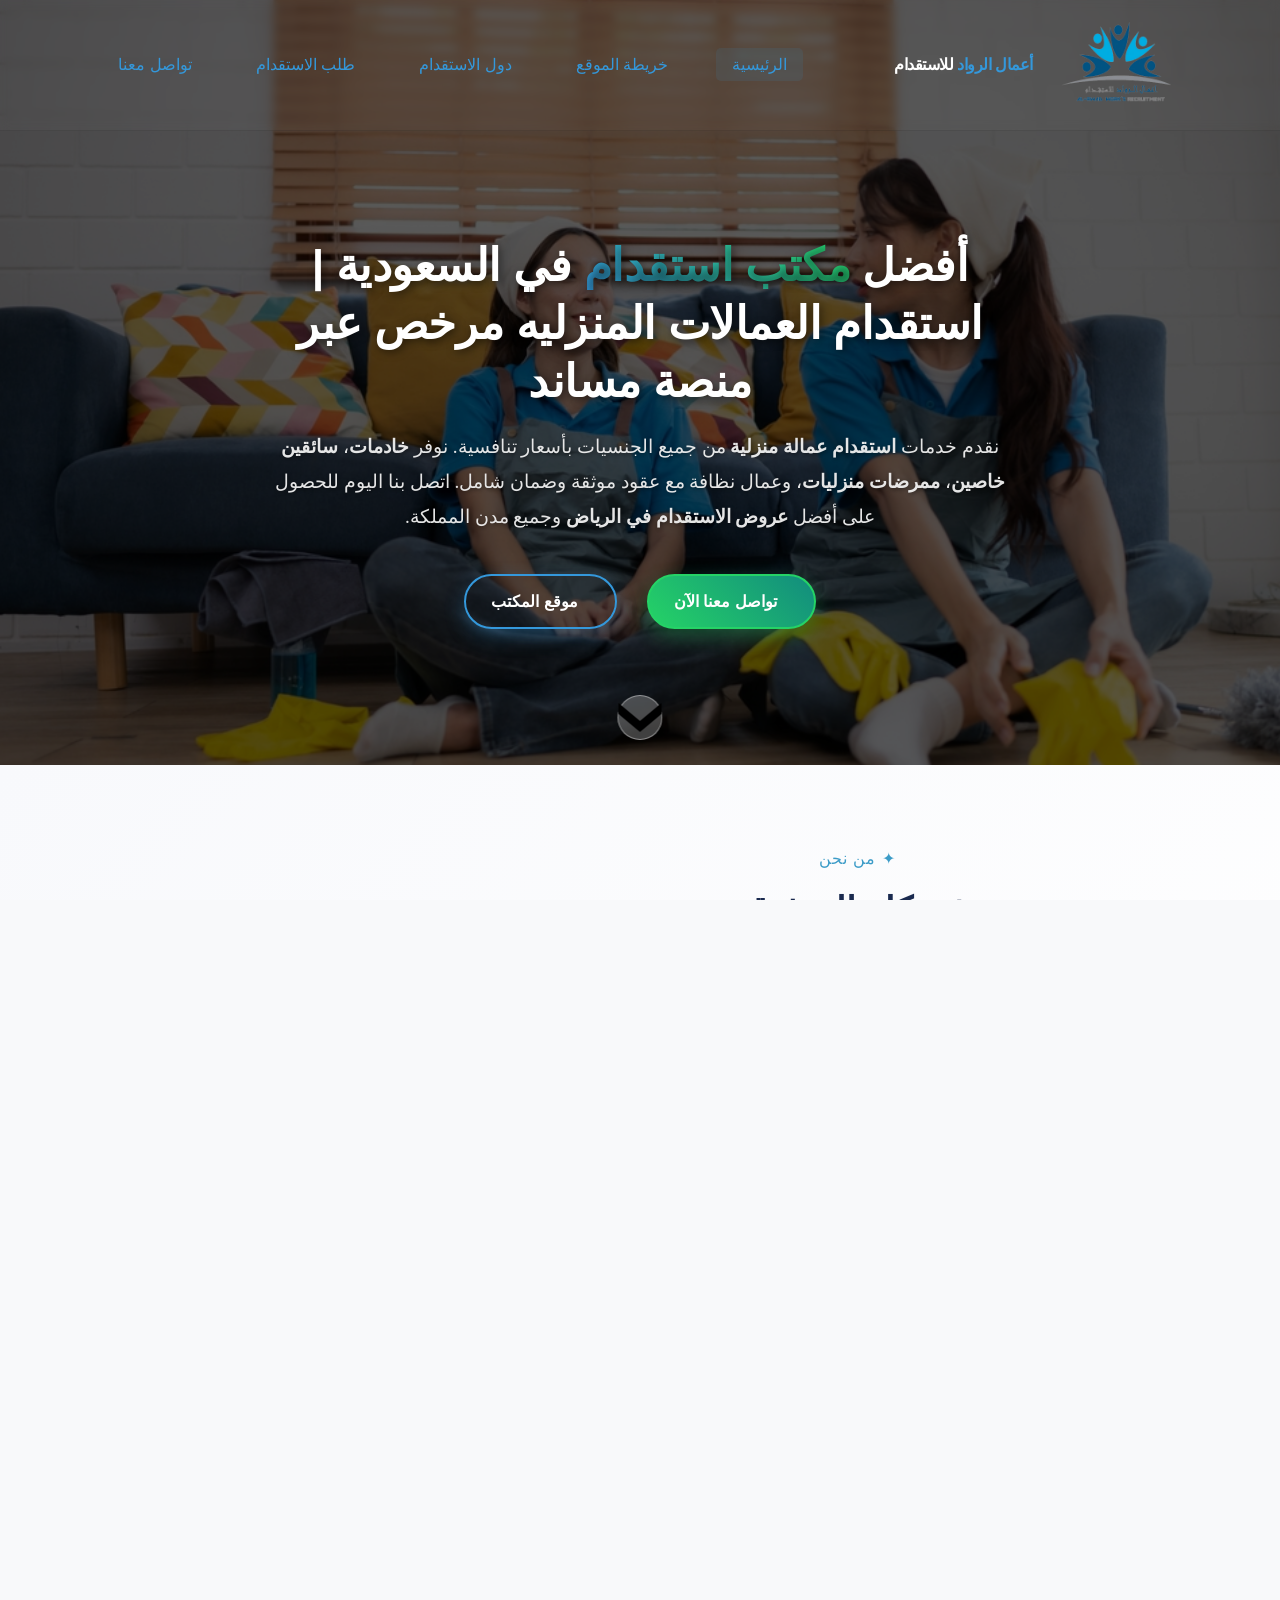
==== commit 9a967b95: "Update index.html" ====
--- a/ALRWAD-main/index.html
+++ b/ALRWAD-main/index.html
@@ -1,7 +1,8 @@
 <!DOCTYPE html>
 <html lang="ar" dir="rtl">
 <head>
- <meta http-equiv="Content-Security-Policy" content="
+<meta http-equiv="Content-Security-Policy" content="
+    default-src 'self';
     script-src-elem 'self' 'unsafe-inline' 
         https://www.googletagmanager.com 
         https://www.google-analytics.com 
@@ -11,6 +12,18 @@
         https://cdnjs.cloudflare.com 
         https://fonts.googleapis.com 
         https://fonts.gstatic.com;
+    style-src-elem 'self' 'unsafe-inline' 
+        https://cdnjs.cloudflare.com 
+        https://fonts.googleapis.com 
+        https://fonts.gstatic.com;
+    style-src 'self' 'unsafe-inline' 
+        https://cdnjs.cloudflare.com 
+        https://fonts.googleapis.com 
+        https://fonts.gstatic.com;
+    font-src 'self' 
+        https://cdnjs.cloudflare.com 
+        https://fonts.gstatic.com 
+        https://fonts.googleapis.com;
     img-src 'self' data: 
         https://www.googletagmanager.com 
         https://*.google.com 
@@ -21,10 +34,14 @@
         https://*.googleadservices.com 
         https://googleads.g.doubleclick.net 
         https://*.analytics.google.com 
-        https://www.googletagmanager.com;
-    default-src 'self';
-">
-    <!-- Google tag (gtag.js) - مرة واحدة فقط -->
+        https://www.googletagmanager.com 
+        https://fonts.googleapis.com 
+        https://fonts.gstatic.com 
+        https://cdnjs.cloudflare.com;
+    media-src 'self';
+    object-src 'none';
+    frame-src 'self';
+">    <!-- Google tag (gtag.js) - مرة واحدة فقط -->
     <script async src="https://www.googletagmanager.com/gtag/js?id=AW-18151773230"></script>
     <script>
       window.dataLayer = window.dataLayer || [];
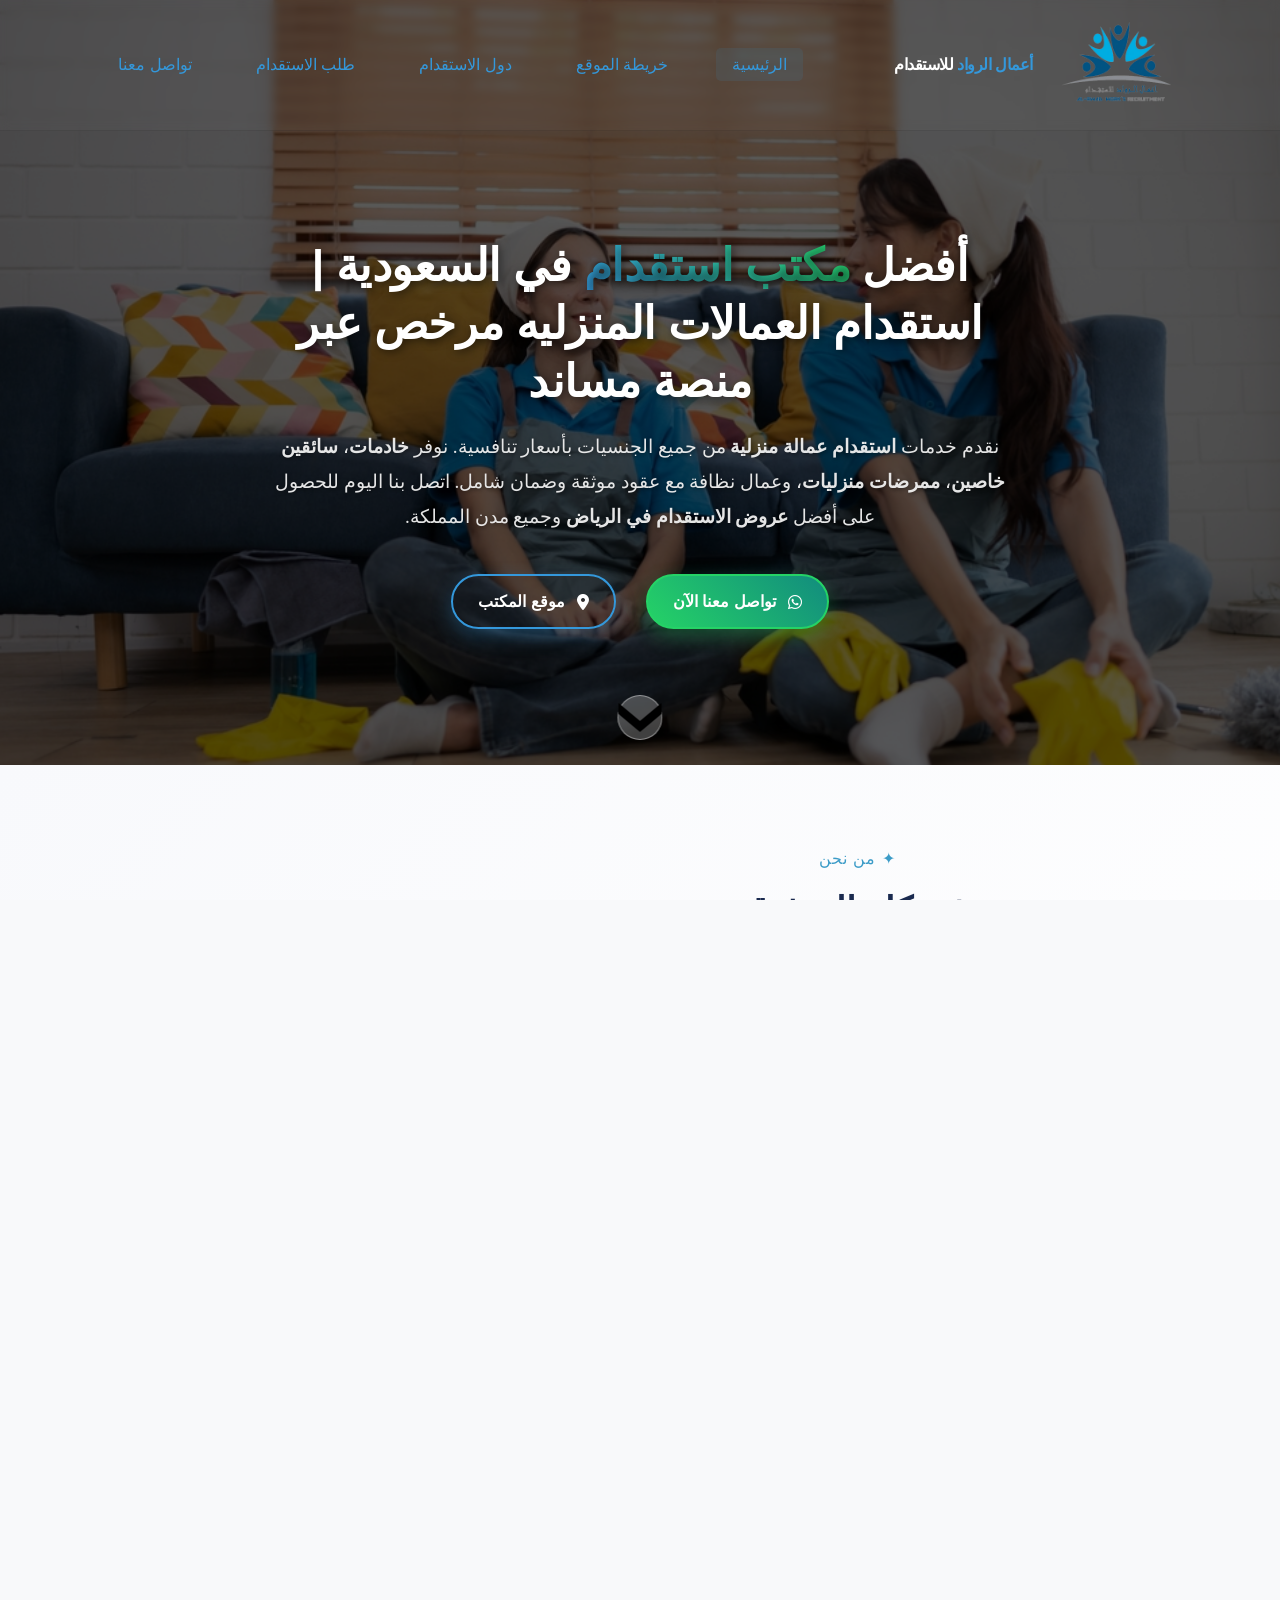
==== commit f70a5e76: "Update index.html" ====
--- a/ALRWAD-main/index.html
+++ b/ALRWAD-main/index.html
@@ -2,21 +2,23 @@
 <html lang="ar" dir="rtl">
 <head>
 <meta http-equiv="Content-Security-Policy" content="
-    default-src 'self';
-    script-src-elem 'self' 'unsafe-inline' 
+    default-src 'self' 'unsafe-inline' 'unsafe-hashes';
+    script-src 'self' 'unsafe-inline' 'unsafe-eval' 
         https://www.googletagmanager.com 
-        https://www.google-analytics.com 
+        https://*.google-analytics.com 
         https://*.googleadservices.com 
         https://*.google.com 
         https://googleads.g.doubleclick.net 
         https://cdnjs.cloudflare.com 
         https://fonts.googleapis.com 
         https://fonts.gstatic.com;
-    style-src-elem 'self' 'unsafe-inline' 
+    style-src 'self' 'unsafe-inline' 
+        https://www.googletagmanager.com 
         https://cdnjs.cloudflare.com 
         https://fonts.googleapis.com 
         https://fonts.gstatic.com;
-    style-src 'self' 'unsafe-inline' 
+    style-src-elem 'self' 'unsafe-inline' 
+        https://www.googletagmanager.com 
         https://cdnjs.cloudflare.com 
         https://fonts.googleapis.com 
         https://fonts.gstatic.com;
@@ -26,6 +28,7 @@
         https://fonts.googleapis.com;
     img-src 'self' data: 
         https://www.googletagmanager.com 
+        https://fonts.gstatic.com 
         https://*.google.com 
         https://*.googleadservices.com 
         https://googleads.g.doubleclick.net;
@@ -41,7 +44,7 @@
     media-src 'self';
     object-src 'none';
     frame-src 'self';
-">    <!-- Google tag (gtag.js) - مرة واحدة فقط -->
+">
     <script async src="https://www.googletagmanager.com/gtag/js?id=AW-18151773230"></script>
     <script>
       window.dataLayer = window.dataLayer || [];
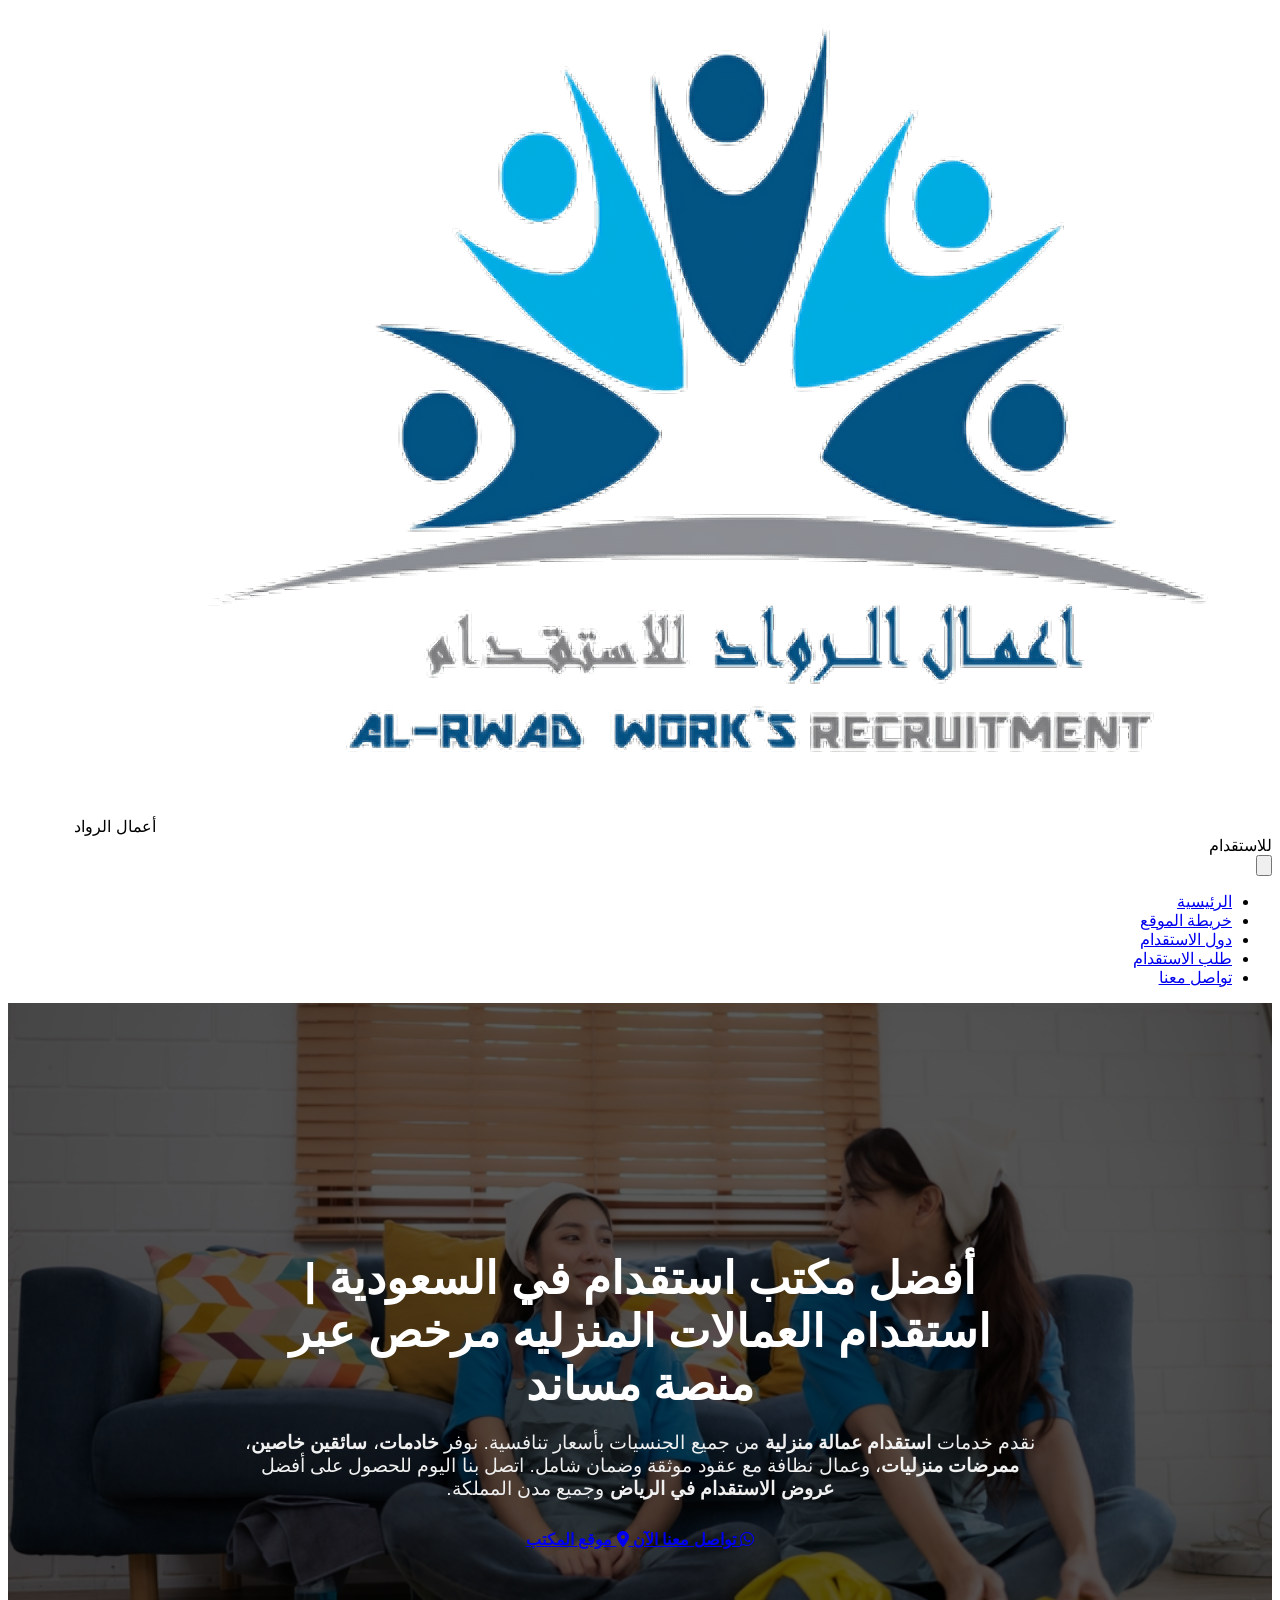
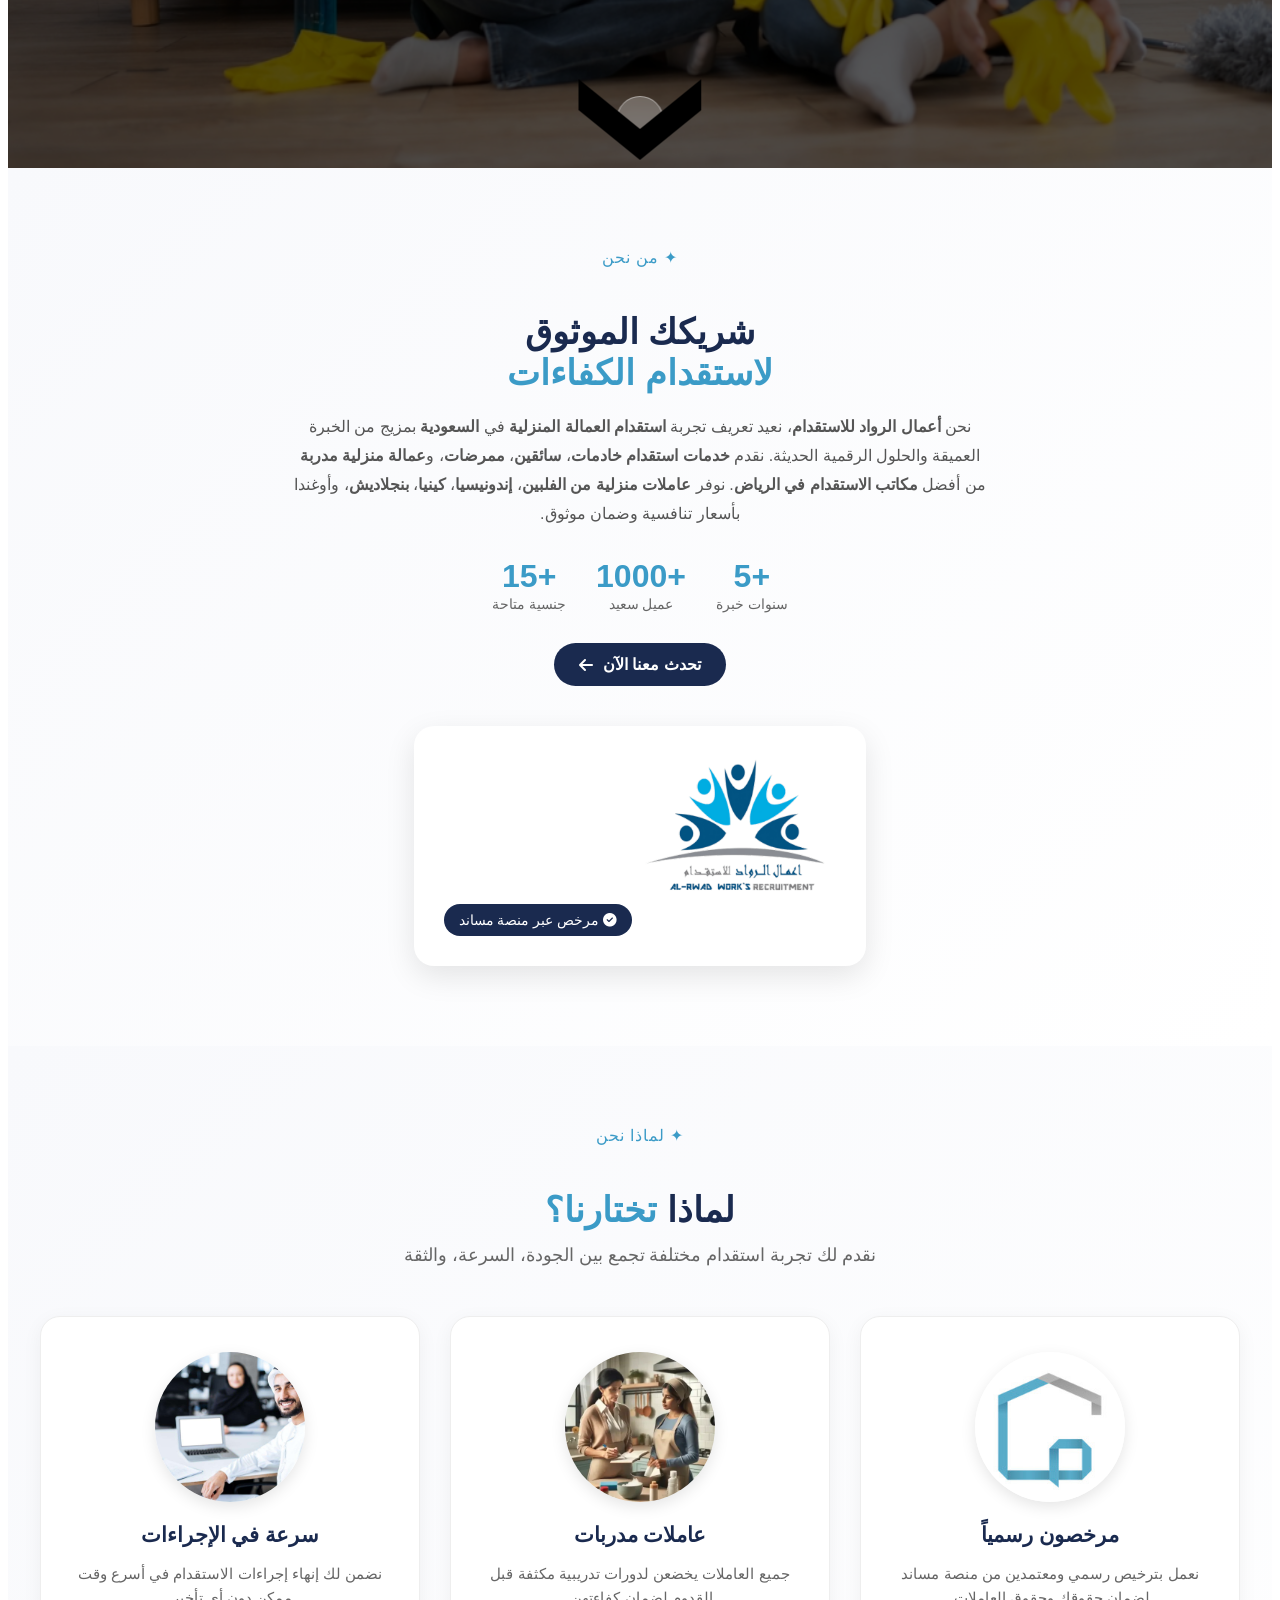
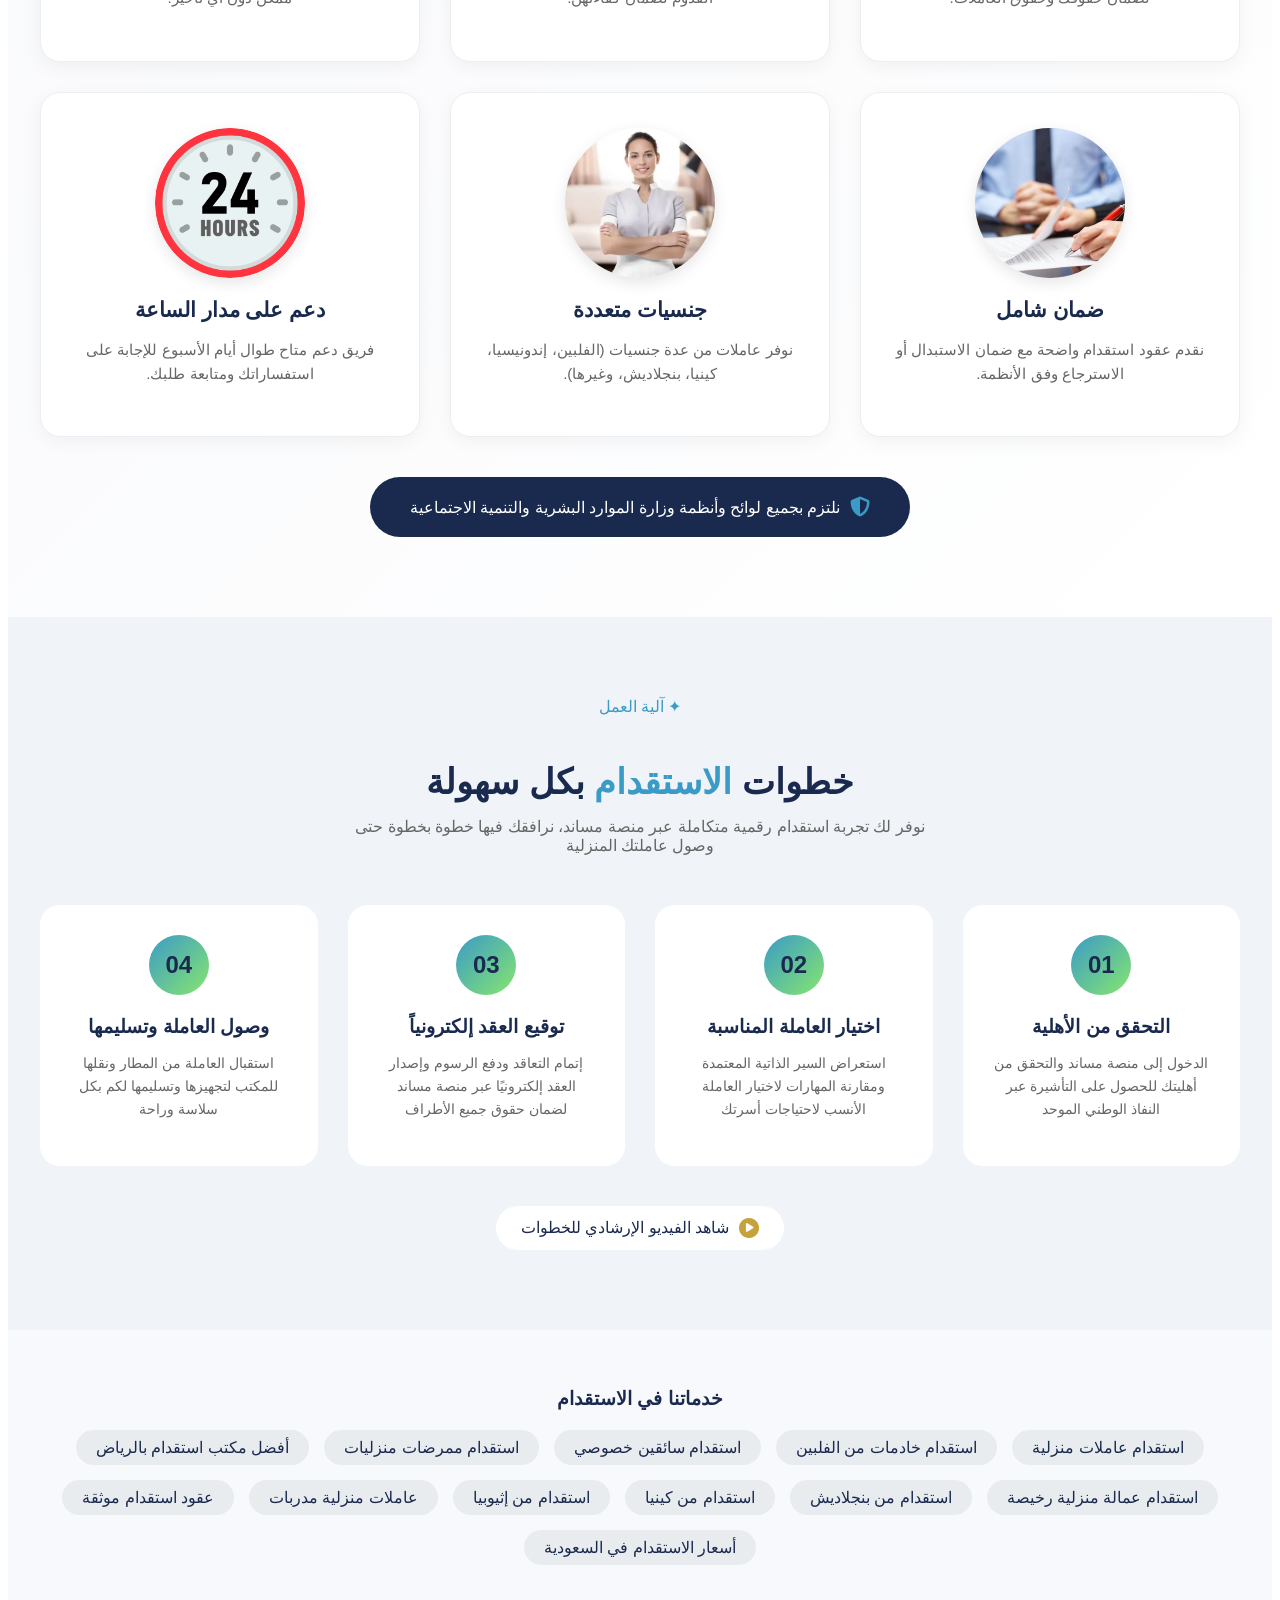
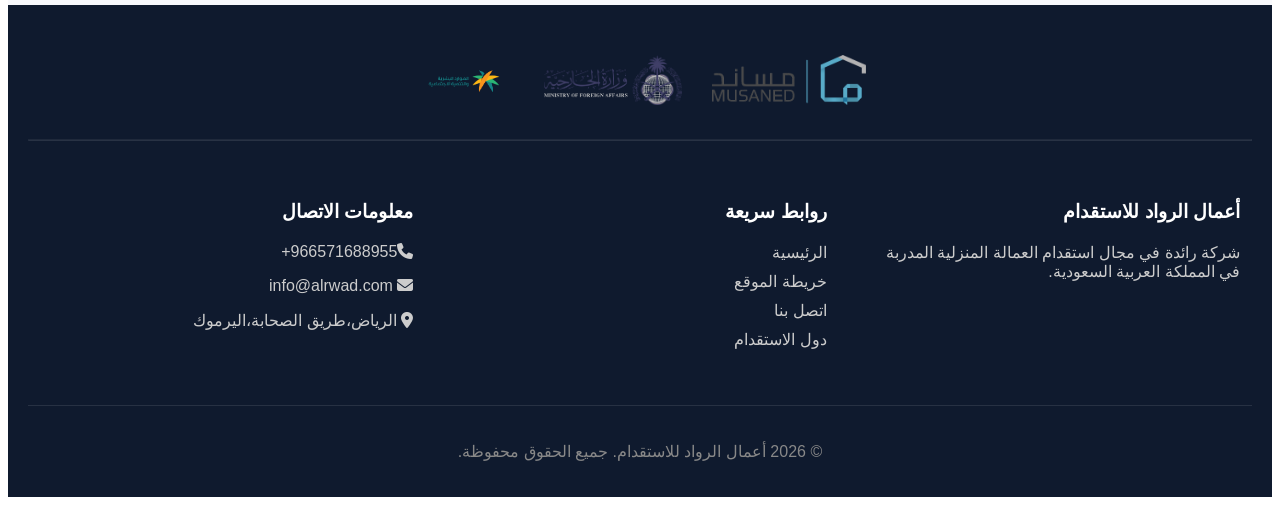
==== commit 6d6165f6: "Update index.html" ====
--- a/ALRWAD-main/index.html
+++ b/ALRWAD-main/index.html
@@ -2,50 +2,71 @@
 <html lang="ar" dir="rtl">
 <head>
 <meta http-equiv="Content-Security-Policy" content="
-    default-src 'self' 'unsafe-inline' 'unsafe-hashes';
-    script-src 'self' 'unsafe-inline' 'unsafe-eval' 
-        https://www.googletagmanager.com 
-        https://*.google-analytics.com 
-        https://*.googleadservices.com 
-        https://*.google.com 
-        https://googleads.g.doubleclick.net 
-        https://cdnjs.cloudflare.com 
-        https://fonts.googleapis.com 
-        https://fonts.gstatic.com;
-    style-src 'self' 'unsafe-inline' 
-        https://www.googletagmanager.com 
-        https://cdnjs.cloudflare.com 
-        https://fonts.googleapis.com 
-        https://fonts.gstatic.com;
-    style-src-elem 'self' 'unsafe-inline' 
-        https://www.googletagmanager.com 
-        https://cdnjs.cloudflare.com 
-        https://fonts.googleapis.com 
-        https://fonts.gstatic.com;
-    font-src 'self' 
-        https://cdnjs.cloudflare.com 
-        https://fonts.gstatic.com 
-        https://fonts.googleapis.com;
-    img-src 'self' data: 
-        https://www.googletagmanager.com 
-        https://fonts.gstatic.com 
-        https://*.google.com 
-        https://*.googleadservices.com 
-        https://googleads.g.doubleclick.net;
-    connect-src 'self' 
-        https://*.google.com 
-        https://*.googleadservices.com 
-        https://googleads.g.doubleclick.net 
-        https://*.analytics.google.com 
-        https://www.googletagmanager.com 
-        https://fonts.googleapis.com 
-        https://fonts.gstatic.com 
+    default-src 'self';
+    
+    script-src 'unsafe-inline' 'unsafe-eval'
+        https://www.googletagmanager.com
+        https://tagmanager.google.com
+        https://www.googleadservices.com
+        https://www.google.com
+        https://pagead2.googlesyndication.com
+        https://googleads.g.doubleclick.net
+        https://cdnjs.cloudflare.com
+        https://*.googletagmanager.com
+        https://*.google-analytics.com;
+    
+    style-src 'unsafe-inline'
+        https://www.googletagmanager.com
+        https://tagmanager.google.com
+        https://fonts.googleapis.com
         https://cdnjs.cloudflare.com;
-    media-src 'self';
+    
+    img-src 'self' data:
+        https://www.googletagmanager.com
+        https://ssl.gstatic.com
+        https://www.gstatic.com
+        https://fonts.gstatic.com
+        https://*.google-analytics.com
+        https://*.googletagmanager.com
+        https://*.g.doubleclick.net
+        https://*.google.com
+        https://googleads.g.doubleclick.net
+        https://www.google.com
+        https://pagead2.googlesyndication.com
+        https://www.googleadservices.com
+        https://google.com
+        https://www.google.sa
+        https://www.google.ae
+        https://www.google.eg;
+    
+    font-src 'self'
+        https://fonts.gstatic.com
+        https://cdnjs.cloudflare.com
+        data:;
+    
+    connect-src 'self'
+        https://*.google-analytics.com
+        https://*.analytics.google.com
+        https://*.googletagmanager.com
+        https://*.g.doubleclick.net
+        https://*.google.com
+        https://pagead2.googlesyndication.com
+        https://www.googleadservices.com
+        https://googleads.g.doubleclick.net
+        https://ad.doubleclick.net
+        https://www.google.com
+        https://google.com
+        https://www.google.sa
+        https://fonts.googleapis.com
+        https://fonts.gstatic.com
+        https://cdnjs.cloudflare.com;
+    
+    frame-src 'self'
+        https://www.googletagmanager.com;
+    
     object-src 'none';
-    frame-src 'self';
-">
-    <script async src="https://www.googletagmanager.com/gtag/js?id=AW-18151773230"></script>
+    base-uri 'self';
+">    <script async src="https://www.googletagmanager.com/gtag/js?id=AW-18151773230"></script>
     <script>
       window.dataLayer = window.dataLayer || [];
       function gtag(){dataLayer.push(arguments);}
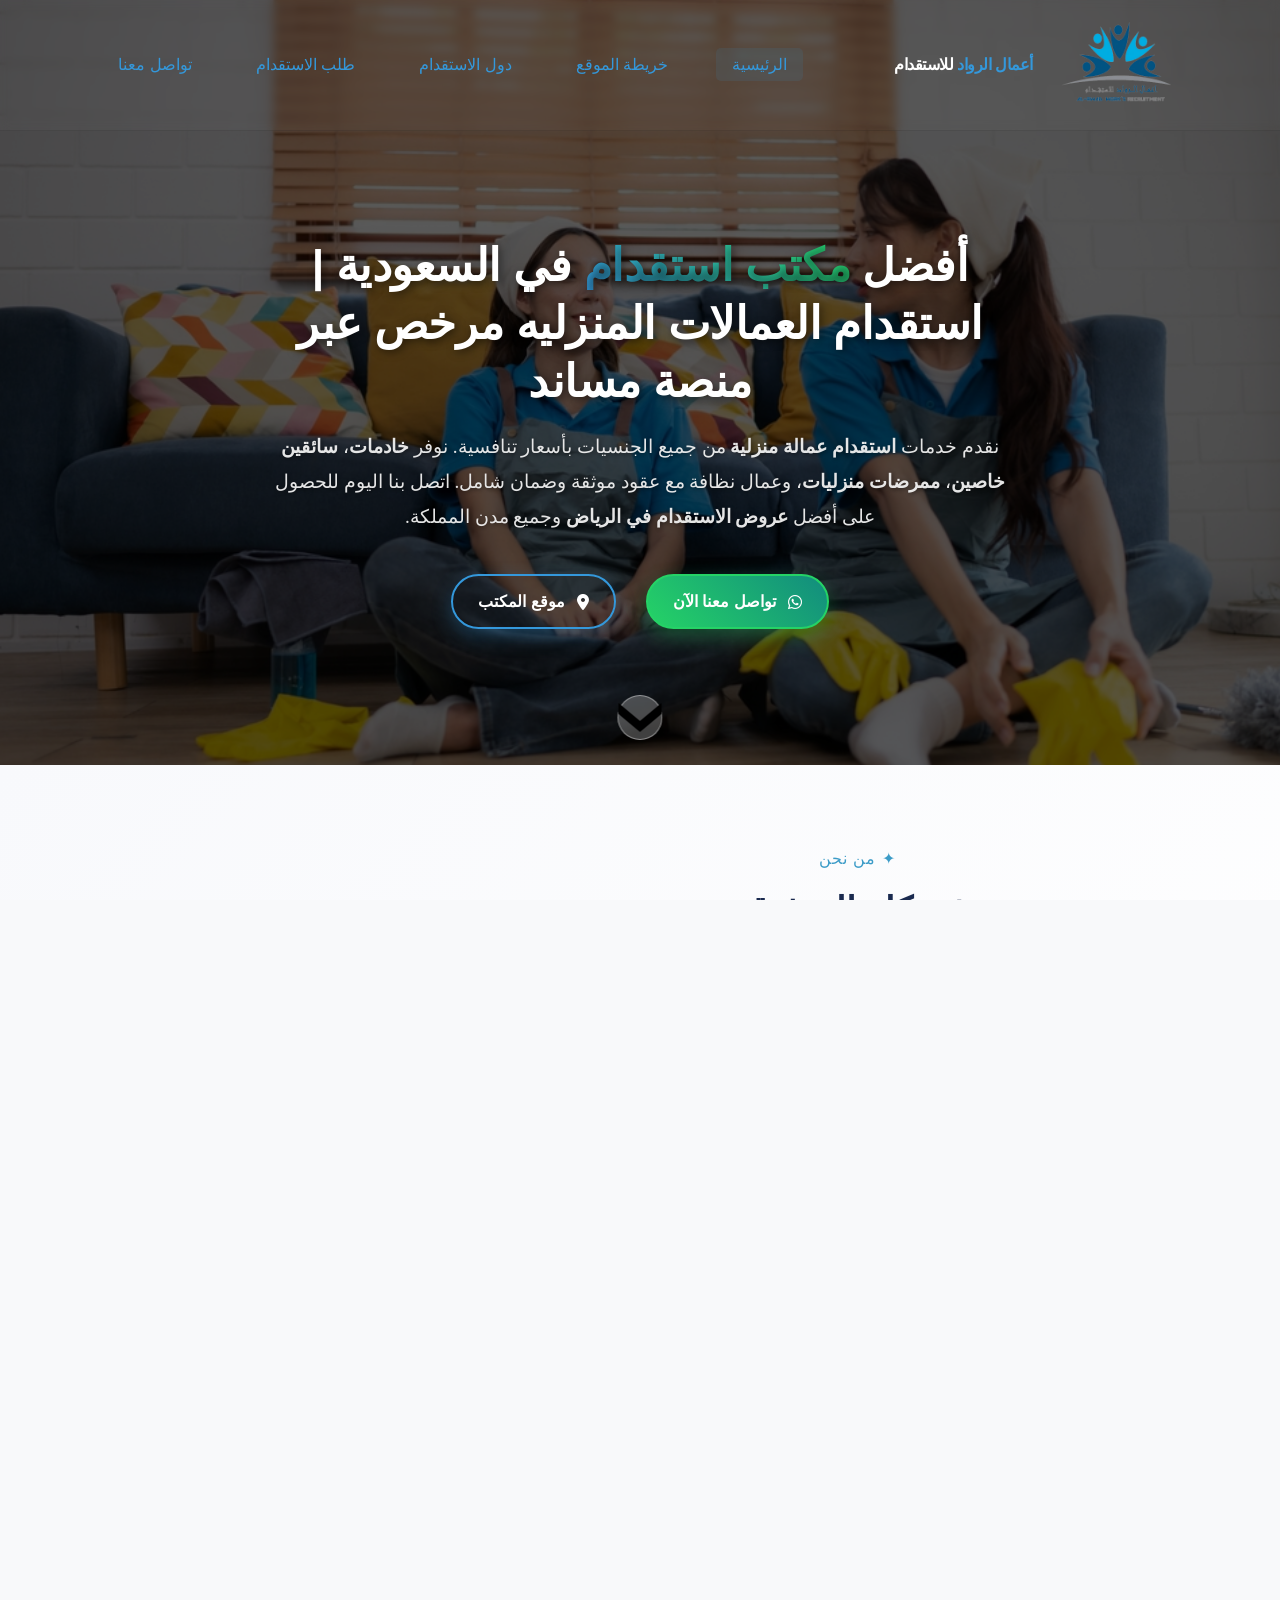
==== commit e1759ad8: "Update index.html" ====
--- a/ALRWAD-main/index.html
+++ b/ALRWAD-main/index.html
@@ -3,8 +3,7 @@
 <head>
 <meta http-equiv="Content-Security-Policy" content="
     default-src 'self';
-    
-    script-src 'unsafe-inline' 'unsafe-eval'
+    script-src 'self' 'unsafe-inline' 'unsafe-eval'
         https://www.googletagmanager.com
         https://tagmanager.google.com
         https://www.googleadservices.com
@@ -14,59 +13,48 @@
         https://cdnjs.cloudflare.com
         https://*.googletagmanager.com
         https://*.google-analytics.com;
-    
-    style-src 'unsafe-inline'
+    style-src 'self' 'unsafe-inline'
         https://www.googletagmanager.com
         https://tagmanager.google.com
         https://fonts.googleapis.com
         https://cdnjs.cloudflare.com;
-    
-    img-src 'self' data:
+    font-src 'self' data:
+        https://fonts.gstatic.com
+        https://cdnjs.cloudflare.com;
+    img-src 'self' data: blob:
         https://www.googletagmanager.com
+        https://fonts.gstatic.com
         https://ssl.gstatic.com
         https://www.gstatic.com
-        https://fonts.gstatic.com
-        https://*.google-analytics.com
-        https://*.googletagmanager.com
-        https://*.g.doubleclick.net
         https://*.google.com
+        https://*.googleadservices.com
         https://googleads.g.doubleclick.net
         https://www.google.com
+        https://www.google.sa
+        https://*.g.doubleclick.net
         https://pagead2.googlesyndication.com
-        https://www.googleadservices.com
-        https://google.com
-        https://www.google.sa
-        https://www.google.ae
-        https://www.google.eg;
-    
-    font-src 'self'
+        https://www.googleadservices.com;
+    connect-src 'self'
+        https://www.googletagmanager.com
+        https://*.google-analytics.com
+        https://*.analytics.google.com
+        https://*.google.com
+        https://*.googleadservices.com
+        https://googleads.g.doubleclick.net
+        https://fonts.googleapis.com
         https://fonts.gstatic.com
         https://cdnjs.cloudflare.com
-        data:;
-    
-    connect-src 'self'
-        https://*.google-analytics.com
-        https://*.analytics.google.com
-        https://*.googletagmanager.com
-        https://*.g.doubleclick.net
-        https://*.google.com
         https://pagead2.googlesyndication.com
-        https://www.googleadservices.com
-        https://googleads.g.doubleclick.net
-        https://ad.doubleclick.net
         https://www.google.com
         https://google.com
-        https://www.google.sa
-        https://fonts.googleapis.com
-        https://fonts.gstatic.com
-        https://cdnjs.cloudflare.com;
-    
+        https://www.google.sa;
+    media-src 'self';
     frame-src 'self'
         https://www.googletagmanager.com;
-    
     object-src 'none';
     base-uri 'self';
-">    <script async src="https://www.googletagmanager.com/gtag/js?id=AW-18151773230"></script>
+">
+        <script async src="https://www.googletagmanager.com/gtag/js?id=AW-18151773230"></script>
     <script>
       window.dataLayer = window.dataLayer || [];
       function gtag(){dataLayer.push(arguments);}
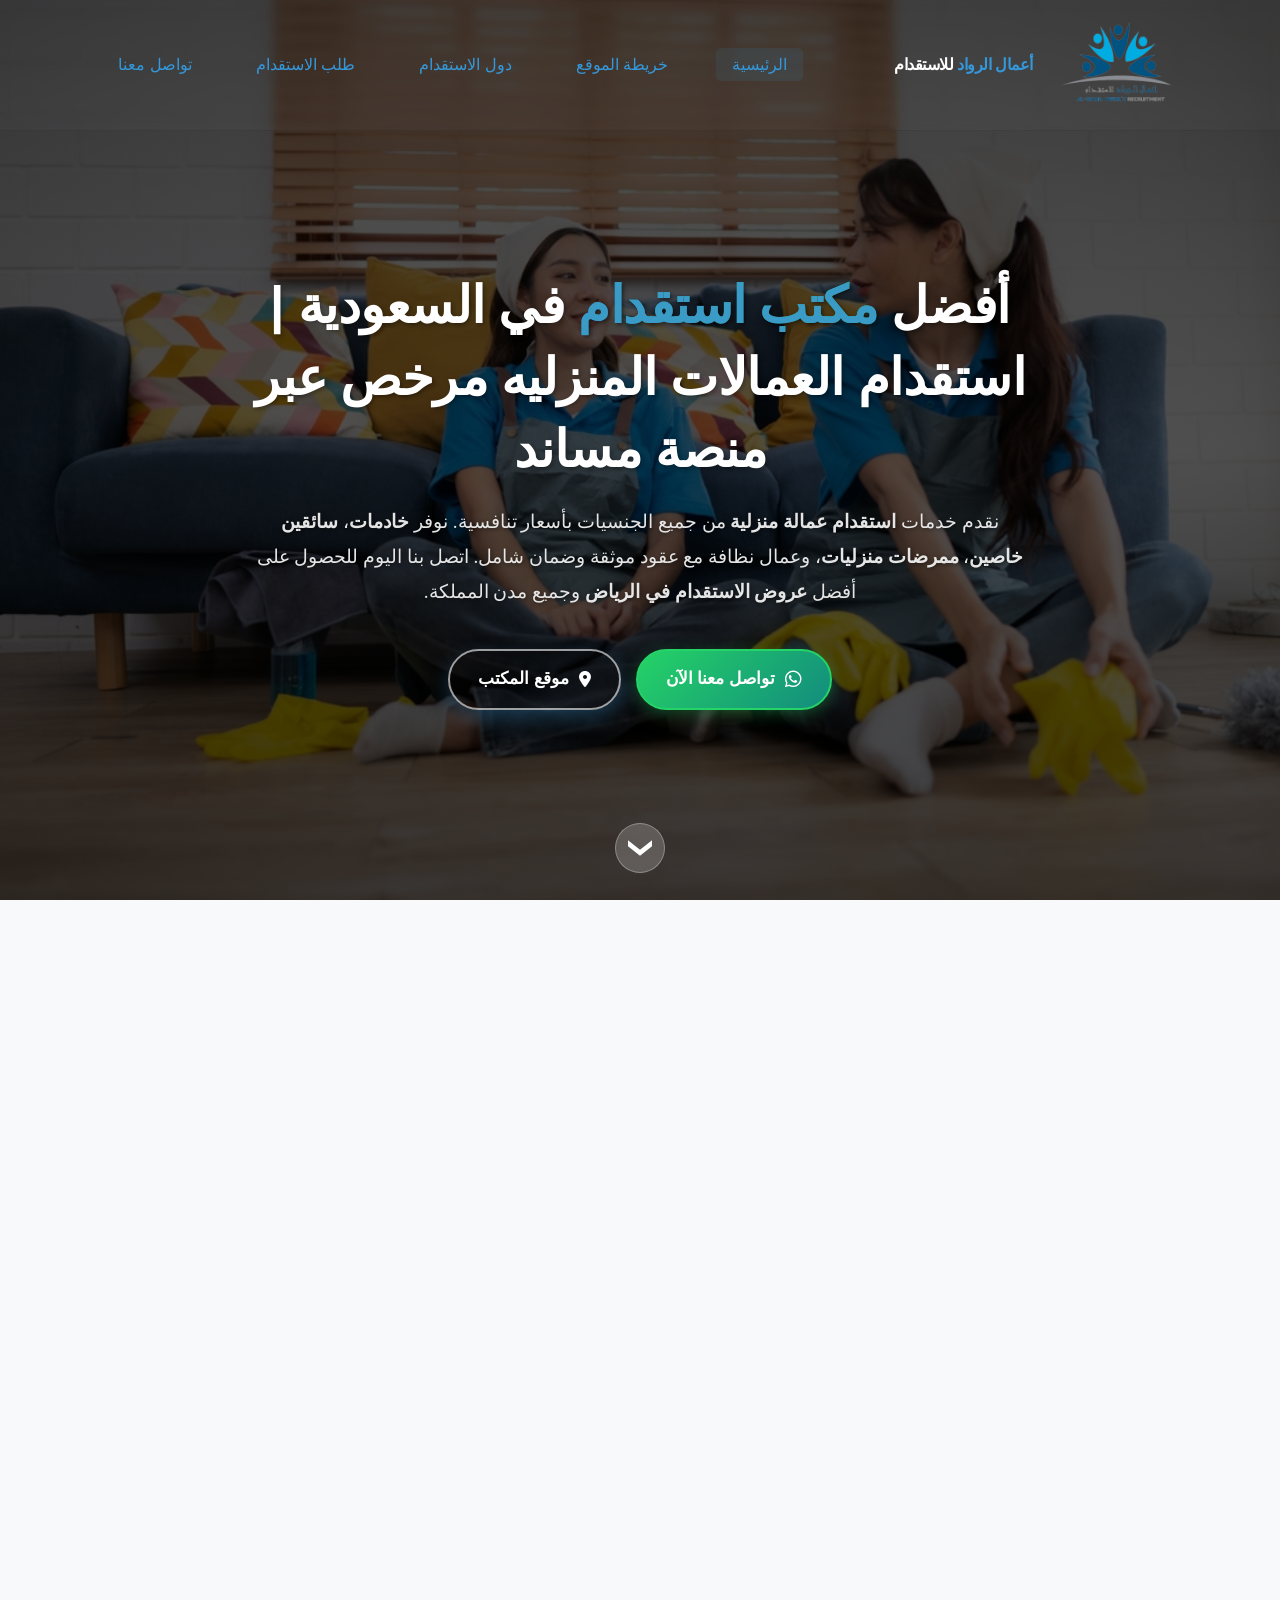
==== commit 5863345c: "Update index.html" ====
--- a/ALRWAD-main/index.html
+++ b/ALRWAD-main/index.html
@@ -518,625 +518,994 @@
 
     <!-- CSS الشامل -->
     <style>
-
-
-
-
-
-
-
-
-
-
-
-
-
-
-        /* ========== إضافة خطوط مميزة للصفحة بالكامل ========== */
-@import url('https://fonts.googleapis.com/css2?family=Cairo:wght@400;500;600;700;800&family=Tajawal:wght@400;500;700;800&display=swap');
-
-
-
-
-
-
-
-
-
-
-
-
-
-
-
-
-
-
-
-
-
-
-
-
-
-
-
-
-body, html {
-    font-family: 'Tajawal', sans-serif;
-}
-
-h1, h2, h3, h4, .navbar .logo, .hero-content h1, .about-title, .why-title, .steps-title {
-    font-family: 'Cairo', sans-serif;
-}
-
-.stat-number, .step-number-circle span, .highlight {
-    font-family: 'Cairo', sans-serif;
-    font-weight: 800;
-}
-
-.about-cta, .btn-whatsapp, .btn-outline {
-    font-family: 'Cairo', sans-serif;
-    font-weight: 600;
-}
-        /* ========== تخصيص قسم الهيرو مع السهم ========== */
-        .hero-section {
-            min-height: 85vh;
-            display: flex;
-            flex-direction: column;
-            align-items: center;
-            justify-content: center;
-            text-align: center;
-            position: relative;
-            background-image: url('a.png');
-            background-size: cover;
-            background-position: center 30%;
-            background-repeat: no-repeat;
-        }
-
-        .hero-section .overlay {
-            position: absolute;
-            top: 0;
-            left: 0;
-            width: 100%;
-            height: 100%;
-            background: rgba(0, 0, 0, 0.65);
-        }
-
-        .hero-content {
-            position: relative;
-            z-index: 1;
-            padding: 40px 20px;
-            max-width: 800px;
-            margin: 0 auto;
-        }
-
-        .hero-content h1 {
-            font-size: 2.8rem;
-            margin-bottom: 20px;
-            color: white;
-        }
-
-        .hero-content p {
-            font-size: 1.2rem;
-            margin-bottom: 30px;
-            color: #f0f0f0;
-        }
-
-        /* ========== زر السهم المتجه للأسفل ========== */
-        .scroll-down {
-            position: absolute;
-            bottom: 25px;
-            left: 50%;
-            transform: translateX(-50%);
-            z-index: 2;
-            cursor: pointer;
-            animation: bounce 2s infinite;
-        }
-
-        .scroll-down a {
-            display: flex;
-            align-items: center;
-            justify-content: center;
-            width: 45px;
-            height: 45px;
-            background: rgba(255, 255, 255, 0.25);
-            backdrop-filter: blur(5px);
-            border-radius: 50%;
-            color: white;
-            text-decoration: none;
-            transition: all 0.3s ease;
-            border: 1px solid rgba(255, 255, 255, 0.4);
-        }
-
-        .scroll-down a i {
-            font-size: 20px;
-        }
-
-        .scroll-down a:hover {
-            background: #3b9bc7;
-            transform: scale(1.1);
-            border-color: #2b7394;
-        }
-
-        /* حركة النبض للسهم */
-        @keyframes bounce {
-            0%, 20%, 50%, 80%, 100% {
-                transform: translateX(-50%) translateY(0);
-            }
-            40% {
-                transform: translateX(-50%) translateY(-15px);
-            }
-            60% {
-                transform: translateX(-50%) translateY(-8px);
-            }
-        }
-
-      /* ========== قسم من نحن - نسخة موسطة ========== */
-.about-modern {
-    padding: 80px 20px;
-    background: linear-gradient(135deg, #f8f9fc 0%, #ffffff 100%);
-    direction: rtl;
-    text-align: center;
-}
-
-.about-modern-grid {
-    max-width: 800px;
-    margin: 0 auto;
-}
-
-.about-content-side {
-    text-align: center;
-}
-
-.about-tag {
-    display: inline-block;
-    font-size: 1rem;
-    color: #3b9bc7;
-    font-weight: 500;
-    letter-spacing: 1px;
-    margin-bottom: 15px;
-}
-
-.about-title {
-    font-size: 2.2rem;
-    font-weight: 700;
-    color: #1a2a4f;
-    margin-bottom: 20px;
-}
-
-.title-highlight {
-    color: #3b9bc7;
-}
-
-.about-lead {
-    font-size: 1rem;
-    color: #555;
-    line-height: 1.8;
-    margin-bottom: 30px;
-    max-width: 700px;
-    margin-left: auto;
-    margin-right: auto;
-}
-
-.about-stats-row {
-    display: flex;
-    gap: 30px;
-    margin-bottom: 30px;
-    justify-content: center;
-    flex-wrap: wrap;
-}
-
-.stat-block {
-    text-align: center;
-}
-
-.stat-number {
-    display: block;
-    font-size: 2rem;
-    font-weight: 800;
-    color: #3b9bc7;
-}
-
-.stat-label {
-    font-size: 0.85rem;
-    color: #666;
-}
-
-.about-cta {
-    display: inline-flex;
-    align-items: center;
-    gap: 10px;
-    background: #1a2a4f;
-    color: white;
-    padding: 12px 25px;
-    border-radius: 30px;
-    text-decoration: none;
-    transition: all 0.3s ease;
-    margin: 0 auto;
-}
-
-.about-cta:hover {
-    background: #3b9bc7;
-    transform: translateX(-5px);
-}
-
-.about-visual-side {
-    display: flex;
-    justify-content: center;
-    margin-top: 40px;
-}
-
-.visual-card {
-    background: white;
-    padding: 30px;
-    border-radius: 20px;
-    text-align: center;
-    box-shadow: 0 10px 30px rgba(0,0,0,0.1);
-    display: inline-block;
-}
-
-.visual-logo {
-    max-width: 200px;
-    margin-bottom: 20px;
-}
-
-.visual-badge {
-    background: #1a2a4f;
-    color: white;
-    padding: 8px 15px;
-    border-radius: 30px;
-    display: inline-block;
-    font-size: 0.85rem;
-}
-        /* ========== قسم لماذا تختارنا ========== */
-        .why-choose-us {
-            padding: 80px 20px;
-            background: linear-gradient(135deg, #f8f9fc 0%, #ffffff 100%);
-            direction: rtl;
-        }
-
-        .why-container {
-            max-width: 1200px;
-            margin: 0 auto;
-        }
-
-        .why-header {
-            text-align: center;
-            margin-bottom: 50px;
-        }
-
-        .why-tag {
-            display: inline-block;
-            font-size: 1rem;
-            color: #3b9bc7;
-            font-weight: 500;
-            letter-spacing: 1px;
-            margin-bottom: 15px;
-        }
-
-        .why-title {
-            font-size: 2.2rem;
-            font-weight: 700;
-            color: #1a2a4f;
-            margin-bottom: 15px;
-        }
-
-        .why-subtitle {
-            font-size: 1.1rem;
-            color: #666;
-            max-width: 600px;
-            margin: 0 auto;
-        }
-
-        .why-grid {
-            display: grid;
-            grid-template-columns: repeat(auto-fit, minmax(300px, 1fr));
-            gap: 30px;
-            margin-bottom: 40px;
-        }
-
-        .why-card {
-            background: white;
-            padding: 35px 25px;
-            border-radius: 20px;
-            text-align: center;
-            transition: all 0.3s ease;
-            box-shadow: 0 5px 20px rgba(0,0,0,0.05);
-            border: 1px solid #eee;
-        }
-
-        .why-card:hover {
-            transform: translateY(-8px);
-            box-shadow: 0 15px 35px rgba(0,0,0,0.1);
-            border-color: #3b9bc7;
-        }
-
-.why-image {
-    width: 150px;
-    height: 150px;
-    background: transparent;
-    border-radius: 50%;
-    display: flex;
-    align-items: center;
-    justify-content: center;
-    margin: 0 auto 20px;
-    padding: 0;
-}
-.why-image img {
-    width: 100%;
-    height: 100%;
-    object-fit: cover;
-    border-radius: 50%;
-    box-shadow: 0 5px 15px rgba(0,0,0,0.1);
-}
-        .why-card:hover .why-image img {
-            transform: scale(1.1);
-        }
-
-        .why-card h3 {
-            font-size: 1.3rem;
-            font-weight: 700;
-            color: #1a2a4f;
-            margin-bottom: 12px;
-        }
-
-        .why-card p {
-            font-size: 0.95rem;
-            color: #666;
-            line-height: 1.6;
-        }
-
-        .why-note {
-            text-align: center;
-            padding: 20px;
-            background: #1a2a4f;
-            border-radius: 50px;
-            color: white;
-            display: flex;
-            align-items: center;
-            justify-content: center;
-            gap: 10px;
-            max-width: 500px;
-            margin: 0 auto;
-        }
-
-        .why-note i {
-            font-size: 20px;
-            color: #3b9bc7;
-        }
-
-        /* ========== قسم خطوات الاستقدام ========== */
-        .steps-section {
-            padding: 80px 20px;
-            background: #f0f4f8;
-            direction: rtl;
-        }
-
-        .steps-container {
-            max-width: 1200px;
-            margin: 0 auto;
-        }
-
-        .steps-header {
-            text-align: center;
-            margin-bottom: 50px;
-        }
-
-        .steps-tag {
-            display: inline-block;
-            font-size: 1rem;
-            color: #3b9bc7;
-            font-weight: 500;
-            margin-bottom: 15px;
-        }
-
-        .steps-title {
-            font-size: 2.2rem;
-            font-weight: 700;
-            color: #1a2a4f;
-            margin-bottom: 15px;
-        }
-
-        .steps-subtitle {
-            font-size: 1rem;
-            color: #666;
-            max-width: 600px;
-            margin: 0 auto;
-        }
-
-        .steps-grid {
-            display: grid;
-            grid-template-columns: repeat(auto-fit, minmax(250px, 1fr));
-            gap: 30px;
-            margin-bottom: 40px;
-        }
-
-        .step-card {
-            background: white;
-            padding: 30px;
-            border-radius: 20px;
-            text-align: center;
-            transition: all 0.3s ease;
-        }
-
-        .step-number-circle {
-            width: 60px;
-            height: 60px;
-            background: linear-gradient(135deg, #3b9bc7, #86e66e);
-            border-radius: 50%;
-            display: flex;
-            align-items: center;
-            justify-content: center;
-            margin: 0 auto 20px;
-        }
-
-        .step-number-circle span {
-            font-size: 1.5rem;
-            font-weight: 800;
-            color: #1a2a4f;
-        }
-
-        .step-content h3 {
-            font-size: 1.2rem;
-            margin-bottom: 10px;
-            color: #1a2a4f;
-        }
-
-        .step-content p {
-            font-size: 0.9rem;
-            color: #666;
-            line-height: 1.6;
-        }
-
-        .steps-video-preview {
-            text-align: center;
-        }
-
-        .video-placeholder {
-            display: inline-flex;
-            align-items: center;
-            gap: 10px;
-            background: white ;
-            color: #1a2a4f ;
-            padding: 12px 25px;
-            border-radius: 50px;
-            cursor: pointer;
-            transition: all 0.3s ease;
-        }
-
-        .video-placeholder i {
-            font-size: 20px;
-            color: #c7a23b;
-        }
-
-        /* ========== الفوتر ========== */
-        .footer {
-            background: #0f1a2e;
-            color: white;
-            padding: 50px 20px 20px;
-            direction: rtl;
-        }
-
-        .footer-logos-header {
-            display: flex;
-            justify-content: center;
-            gap: 30px;
-            margin-bottom: 30px;
-            flex-wrap: wrap;
-        }
-
-        .logo-item img {
-            height: 50px;
-            object-fit: contain;
-        }
-
-        .footer-divider {
-            border-color: rgba(255,255,255,0.1);
-            margin-bottom: 40px;
-        }
-
-        .footer-content {
-            max-width: 1200px;
-            margin: 0 auto;
-            display: grid;
-            grid-template-columns: repeat(auto-fit, minmax(250px, 1fr));
-            gap: 40px;
-            margin-bottom: 40px;
-        }
-
-        .footer-section h3 {
-            margin-bottom: 20px;
-            font-size: 1.2rem;
-        }
-
-        .footer-section ul {
-            list-style: none;
-            padding: 0;
-        }
-
-        .footer-section ul li {
-            margin-bottom: 10px;
-        }
-
-        .footer-section ul li a {
-            color: #ccc;
-            text-decoration: none;
-            transition: color 0.3s;
-        }
-
-        .footer-section ul li a:hover {
-            color: #c7a23b;
-        }
-
-        .footer-section p {
-            margin-bottom: 10px;
-            color: #ccc;
-        }
-
-        .footer-bottom {
-            text-align: center;
-            padding-top: 20px;
-            border-top: 1px solid rgba(255,255,255,0.1);
-            color: #888;
-        }
-
-        /* ========== استجابة للشاشات الصغيرة ========== */
-        @media (max-width: 768px) {
+    /* ========== إضافة خطوط مميزة للصفحة بالكامل ========== */
+    @import url('https://fonts.googleapis.com/css2?family=Cairo:wght@400;500;600;700;800&family=Tajawal:wght@400;500;700;800&display=swap');
+
+    /* ========== الأساسيات ========== */
+    *, *::before, *::after {
+        box-sizing: border-box;
+    }
+
+    body, html {
+        font-family: 'Tajawal', sans-serif;
+        margin: 0;
+        padding: 0;
+        overflow-x: hidden;
+    }
+
+    h1, h2, h3, h4, .navbar .logo, .hero-content h1, .about-title, .why-title, .steps-title {
+        font-family: 'Cairo', sans-serif;
+    }
+
+    .stat-number, .step-number-circle span, .highlight {
+        font-family: 'Cairo', sans-serif;
+        font-weight: 800;
+    }
+
+    .about-cta, .btn-whatsapp, .btn-outline {
+        font-family: 'Cairo', sans-serif;
+        font-weight: 600;
+    }
+
+    /* ========== تخصيص قسم الهيرو مع السهم - متجاوب بالكامل ========== */
     .hero-section {
-        min-height: 70vh;
-    }
+        min-height: 100vh;
+        min-height: 100dvh;
+        display: flex;
+        flex-direction: column;
+        align-items: center;
+        justify-content: center;
+        text-align: center;
+        position: relative;
+        background-image: url('a.png');
+        background-size: cover;
+        background-position: center 30%;
+        background-repeat: no-repeat;
+        overflow: hidden;
+    }
+
+    .hero-section .overlay {
+        position: absolute;
+        top: 0;
+        left: 0;
+        width: 100%;
+        height: 100%;
+        background: linear-gradient(
+            to bottom,
+            rgba(0, 0, 0, 0.75) 0%,
+            rgba(0, 0, 0, 0.65) 50%,
+            rgba(0, 0, 0, 0.75) 100%
+        );
+    }
+
     .hero-content {
-        padding: 30px 15px;
-    }
+        position: relative;
+        z-index: 1;
+        padding: 80px 20px 100px;
+        max-width: 900px;
+        width: 100%;
+        margin: 0 auto;
+        box-sizing: border-box;
+    }
+
     .hero-content h1 {
-        font-size: 1.8rem;
-    }
+        font-size: clamp(1.6rem, 4vw, 3.2rem);
+        font-weight: 800;
+        margin-bottom: 20px;
+        color: white;
+        line-height: 1.4;
+        text-shadow: 2px 2px 4px rgba(0, 0, 0, 0.3);
+    }
+
+    .hero-content .highlight {
+        color: #3b9bc7;
+        text-shadow: 2px 2px 4px rgba(0, 0, 0, 0.5);
+    }
+
     .hero-content p {
+        font-size: clamp(0.95rem, 1.5vw, 1.2rem);
+        margin-bottom: 35px;
+        color: #f0f0f0;
+        line-height: 1.8;
+        max-width: 800px;
+        margin-left: auto;
+        margin-right: auto;
+    }
+
+    /* ========== أزرار CTA ========== */
+    .cta-buttons {
+        display: flex;
+        flex-wrap: wrap;
+        gap: 15px;
+        justify-content: center;
+        align-items: center;
+    }
+
+    .btn-whatsapp,
+    .btn-outline {
+        display: inline-flex;
+        align-items: center;
+        justify-content: center;
+        gap: 10px;
+        padding: 14px 28px;
+        font-size: clamp(0.9rem, 1.5vw, 1.05rem);
+        font-weight: 600;
+        border-radius: 50px;
+        text-decoration: none;
+        transition: all 0.3s cubic-bezier(0.4, 0, 0.2, 1);
+        white-space: nowrap;
+        min-width: 160px;
+        text-align: center;
+    }
+
+    .btn-whatsapp {
+        background: linear-gradient(135deg, #25D366, #128C7E);
+        color: white;
+        border: 2px solid #25D366;
+        box-shadow: 0 4px 15px rgba(37, 211, 102, 0.3);
+    }
+
+    .btn-whatsapp:hover {
+        background: #128C7E;
+        transform: translateY(-3px);
+        box-shadow: 0 8px 25px rgba(37, 211, 102, 0.4);
+    }
+
+    .btn-whatsapp i {
+        font-size: 1.2rem;
+    }
+
+    .btn-outline {
+        background: transparent;
+        color: white;
+        border: 2px solid rgba(255, 255, 255, 0.6);
+    }
+
+    .btn-outline:hover {
+        background: white;
+        color: #1a2a4f;
+        border-color: white;
+        transform: translateY(-3px);
+        box-shadow: 0 8px 25px rgba(255, 255, 255, 0.2);
+    }
+
+    .btn-outline i {
         font-size: 1rem;
     }
+
+    /* ========== زر السهم المتجه للأسفل ========== */
+    .scroll-down {
+        position: absolute;
+        bottom: clamp(20px, 3vh, 30px);
+        left: 50%;
+        transform: translateX(-50%);
+        z-index: 2;
+        cursor: pointer;
+        animation: bounce 2s infinite;
+    }
+
+    .scroll-down a {
+        display: flex;
+        align-items: center;
+        justify-content: center;
+        width: clamp(40px, 6vw, 50px);
+        height: clamp(40px, 6vw, 50px);
+        background: rgba(255, 255, 255, 0.2);
+        backdrop-filter: blur(10px);
+        -webkit-backdrop-filter: blur(10px);
+        border-radius: 50%;
+        color: white;
+        text-decoration: none;
+        transition: all 0.3s ease;
+        border: 1px solid rgba(255, 255, 255, 0.3);
+    }
+
+    .scroll-down a img {
+        width: 24px;
+        height: 24px;
+        filter: brightness(0) invert(1);
+    }
+
+    .scroll-down a:hover {
+        background: #3b9bc7;
+        transform: scale(1.15);
+        border-color: #3b9bc7;
+        box-shadow: 0 0 20px rgba(59, 155, 199, 0.5);
+    }
+
+    /* حركة النبض للسهم */
+    @keyframes bounce {
+        0%, 20%, 50%, 80%, 100% {
+            transform: translateX(-50%) translateY(0);
+        }
+        40% {
+            transform: translateX(-50%) translateY(-15px);
+        }
+        60% {
+            transform: translateX(-50%) translateY(-8px);
+        }
+    }
+
+    /* ========== أزرار التواصل في باقي الصفحة ========== */
+    .about-cta {
+        display: inline-flex;
+        align-items: center;
+        gap: 10px;
+        background: #1a2a4f;
+        color: white;
+        padding: 12px 25px;
+        border-radius: 30px;
+        text-decoration: none;
+        transition: all 0.3s ease;
+        margin: 0 auto;
+        font-family: 'Cairo', sans-serif;
+        font-weight: 600;
+    }
+
+    .about-cta:hover {
+        background: #3b9bc7;
+        transform: translateX(-5px);
+    }
+
+    /* ========== قسم من نحن ========== */
+    .about-modern {
+        padding: 80px 20px;
+        background: linear-gradient(135deg, #f8f9fc 0%, #ffffff 100%);
+        direction: rtl;
+        text-align: center;
+    }
+
     .about-modern-grid {
-        grid-template-columns: 1fr;
+        max-width: 800px;
+        margin: 0 auto;
+    }
+
+    .about-content-side {
+        text-align: center;
+    }
+
+    .about-tag {
+        display: inline-block;
+        font-size: 1rem;
+        color: #3b9bc7;
+        font-weight: 500;
+        letter-spacing: 1px;
+        margin-bottom: 15px;
+    }
+
+    .about-title {
+        font-size: 2.2rem;
+        font-weight: 700;
+        color: #1a2a4f;
+        margin-bottom: 20px;
+        font-family: 'Cairo', sans-serif;
+    }
+
+    .title-highlight {
+        color: #3b9bc7;
+    }
+
+    .about-lead {
+        font-size: 1rem;
+        color: #555;
+        line-height: 1.8;
+        margin-bottom: 30px;
+        max-width: 700px;
+        margin-left: auto;
+        margin-right: auto;
+    }
+
+    .about-stats-row {
+        display: flex;
         gap: 30px;
-    }
-    .about-title, .why-title, .steps-title {
-        font-size: 1.8rem;
-    }
+        margin-bottom: 30px;
+        justify-content: center;
+        flex-wrap: wrap;
+    }
+
+    .stat-block {
+        text-align: center;
+    }
+
+    .stat-number {
+        display: block;
+        font-size: 2rem;
+        font-weight: 800;
+        color: #3b9bc7;
+        font-family: 'Cairo', sans-serif;
+    }
+
+    .stat-label {
+        font-size: 0.85rem;
+        color: #666;
+    }
+
+    .about-visual-side {
+        display: flex;
+        justify-content: center;
+        margin-top: 40px;
+    }
+
+    .visual-card {
+        background: white;
+        padding: 30px;
+        border-radius: 20px;
+        text-align: center;
+        box-shadow: 0 10px 30px rgba(0,0,0,0.1);
+        display: inline-block;
+    }
+
+    .visual-logo {
+        max-width: 200px;
+        margin-bottom: 20px;
+    }
+
+    .visual-badge {
+        background: #1a2a4f;
+        color: white;
+        padding: 8px 15px;
+        border-radius: 30px;
+        display: inline-block;
+        font-size: 0.85rem;
+    }
+
+    .visual-dot-pattern {
+        display: none;
+    }
+
+    /* ========== قسم لماذا تختارنا ========== */
+    .why-choose-us {
+        padding: 80px 20px;
+        background: linear-gradient(135deg, #f8f9fc 0%, #ffffff 100%);
+        direction: rtl;
+    }
+
+    .why-container {
+        max-width: 1200px;
+        margin: 0 auto;
+    }
+
+    .why-header {
+        text-align: center;
+        margin-bottom: 50px;
+    }
+
+    .why-tag {
+        display: inline-block;
+        font-size: 1rem;
+        color: #3b9bc7;
+        font-weight: 500;
+        letter-spacing: 1px;
+        margin-bottom: 15px;
+    }
+
+    .why-title {
+        font-size: 2.2rem;
+        font-weight: 700;
+        color: #1a2a4f;
+        margin-bottom: 15px;
+        font-family: 'Cairo', sans-serif;
+    }
+
+    .why-subtitle {
+        font-size: 1.1rem;
+        color: #666;
+        max-width: 600px;
+        margin: 0 auto;
+    }
+
     .why-grid {
-        grid-template-columns: 1fr;
-        gap: 20px;
-    }
+        display: grid;
+        grid-template-columns: repeat(auto-fit, minmax(300px, 1fr));
+        gap: 30px;
+        margin-bottom: 40px;
+    }
+
     .why-card {
-        padding: 25px 20px;
-    }
-    /* تم إزالة الأكواد الخاصة بـ .why-image و img */
-    .scroll-down {
-        bottom: 15px;
-    }
-    .scroll-down a {
-        width: 35px;
-        height: 35px;
-    }
-    .scroll-down a i {
-        font-size: 16px;
-    }
-}
- .why-image {
+        background: white;
+        padding: 35px 25px;
+        border-radius: 20px;
+        text-align: center;
+        transition: all 0.3s ease;
+        box-shadow: 0 5px 20px rgba(0,0,0,0.05);
+        border: 1px solid #eee;
+    }
+
+    .why-card:hover {
+        transform: translateY(-8px);
+        box-shadow: 0 15px 35px rgba(0,0,0,0.1);
+        border-color: #3b9bc7;
+    }
+
+    .why-image {
         width: 150px;
         height: 150px;
         background: transparent;
+        border-radius: 50%;
+        display: flex;
+        align-items: center;
+        justify-content: center;
+        margin: 0 auto 20px;
         padding: 0;
     }
-              .why-image img {
+
+    .why-image img {
         width: 100%;
         height: 100%;
         object-fit: cover;
         border-radius: 50%;
-    }
-
-
-    </style>
-
+        box-shadow: 0 5px 15px rgba(0,0,0,0.1);
+    }
+
+    .why-card:hover .why-image img {
+        transform: scale(1.1);
+    }
+
+    .why-card h3 {
+        font-size: 1.3rem;
+        font-weight: 700;
+        color: #1a2a4f;
+        margin-bottom: 12px;
+    }
+
+    .why-card p {
+        font-size: 0.95rem;
+        color: #666;
+        line-height: 1.6;
+    }
+
+    .why-note {
+        text-align: center;
+        padding: 20px;
+        background: #1a2a4f;
+        border-radius: 50px;
+        color: white;
+        display: flex;
+        align-items: center;
+        justify-content: center;
+        gap: 10px;
+        max-width: 500px;
+        margin: 0 auto;
+    }
+
+    .why-note i {
+        font-size: 20px;
+        color: #3b9bc7;
+    }
+
+    /* ========== قسم خطوات الاستقدام ========== */
+    .steps-section {
+        padding: 80px 20px;
+        background: #f0f4f8;
+        direction: rtl;
+    }
+
+    .steps-container {
+        max-width: 1200px;
+        margin: 0 auto;
+    }
+
+    .steps-header {
+        text-align: center;
+        margin-bottom: 50px;
+    }
+
+    .steps-tag {
+        display: inline-block;
+        font-size: 1rem;
+        color: #3b9bc7;
+        font-weight: 500;
+        margin-bottom: 15px;
+    }
+
+    .steps-title {
+        font-size: 2.2rem;
+        font-weight: 700;
+        color: #1a2a4f;
+        margin-bottom: 15px;
+        font-family: 'Cairo', sans-serif;
+    }
+
+    .steps-subtitle {
+        font-size: 1rem;
+        color: #666;
+        max-width: 600px;
+        margin: 0 auto;
+    }
+
+    .steps-grid {
+        display: grid;
+        grid-template-columns: repeat(auto-fit, minmax(250px, 1fr));
+        gap: 30px;
+        margin-bottom: 40px;
+    }
+
+    .step-card {
+        background: white;
+        padding: 30px;
+        border-radius: 20px;
+        text-align: center;
+        transition: all 0.3s ease;
+    }
+
+    .step-number-circle {
+        width: 60px;
+        height: 60px;
+        background: linear-gradient(135deg, #3b9bc7, #86e66e);
+        border-radius: 50%;
+        display: flex;
+        align-items: center;
+        justify-content: center;
+        margin: 0 auto 20px;
+    }
+
+    .step-number-circle span {
+        font-size: 1.5rem;
+        font-weight: 800;
+        color: #1a2a4f;
+        font-family: 'Cairo', sans-serif;
+    }
+
+    .step-content h3 {
+        font-size: 1.2rem;
+        margin-bottom: 10px;
+        color: #1a2a4f;
+    }
+
+    .step-content p {
+        font-size: 0.9rem;
+        color: #666;
+        line-height: 1.6;
+    }
+
+    .steps-video-preview {
+        text-align: center;
+    }
+
+    .video-placeholder {
+        display: inline-flex;
+        align-items: center;
+        gap: 10px;
+        background: white;
+        color: #1a2a4f;
+        padding: 12px 25px;
+        border-radius: 50px;
+        cursor: pointer;
+        transition: all 0.3s ease;
+    }
+
+    .video-placeholder i {
+        font-size: 20px;
+        color: #c7a23b;
+    }
+
+    /* ========== الفوتر ========== */
+    .footer {
+        background: #0f1a2e;
+        color: white;
+        padding: 50px 20px 20px;
+        direction: rtl;
+    }
+
+    .footer-logos-header {
+        display: flex;
+        justify-content: center;
+        gap: 30px;
+        margin-bottom: 30px;
+        flex-wrap: wrap;
+    }
+
+    .logo-item img {
+        height: 50px;
+        object-fit: contain;
+    }
+
+    .footer-divider {
+        border-color: rgba(255,255,255,0.1);
+        margin-bottom: 40px;
+    }
+
+    .footer-content {
+        max-width: 1200px;
+        margin: 0 auto;
+        display: grid;
+        grid-template-columns: repeat(auto-fit, minmax(250px, 1fr));
+        gap: 40px;
+        margin-bottom: 40px;
+    }
+
+    .footer-section h3 {
+        margin-bottom: 20px;
+        font-size: 1.2rem;
+    }
+
+    .footer-section ul {
+        list-style: none;
+        padding: 0;
+    }
+
+    .footer-section ul li {
+        margin-bottom: 10px;
+    }
+
+    .footer-section ul li a {
+        color: #ccc;
+        text-decoration: none;
+        transition: color 0.3s;
+    }
+
+    .footer-section ul li a:hover {
+        color: #c7a23b;
+    }
+
+    .footer-section p {
+        margin-bottom: 10px;
+        color: #ccc;
+    }
+
+    .footer-bottom {
+        text-align: center;
+        padding-top: 20px;
+        border-top: 1px solid rgba(255,255,255,0.1);
+        color: #888;
+    }
+
+    /* ==========================================
+       ميديا كويريز لجميع أحجام الشاشات
+       ========================================== */
+
+    /* شاشات كبيرة جداً (أكثر من 1400px) */
+    @media (min-width: 1400px) {
+        .hero-content {
+            max-width: 1000px;
+        }
+        
+        .hero-content h1 {
+            font-size: 3.5rem;
+        }
+        
+        .hero-content p {
+            font-size: 1.3rem;
+        }
+    }
+
+    /* شاشات متوسطة كبيرة (1200px - 1399px) */
+    @media (min-width: 1200px) and (max-width: 1399px) {
+        .hero-content {
+            max-width: 900px;
+        }
+    }
+
+    /* شاشات متوسطة (992px - 1199px) */
+    @media (min-width: 992px) and (max-width: 1199px) {
+        .hero-content {
+            max-width: 800px;
+            padding: 60px 20px 90px;
+        }
+        
+        .hero-content h1 {
+            font-size: 2.6rem;
+        }
+    }
+
+    /* تابلت أفقي (768px - 991px) */
+    @media (min-width: 768px) and (max-width: 991px) {
+        .hero-section {
+            min-height: 70vh;
+            min-height: 70dvh;
+        }
+        
+        .hero-content {
+            padding: 50px 25px 80px;
+        }
+        
+        .hero-content h1 {
+            font-size: 2.2rem;
+        }
+        
+        .hero-content p {
+            font-size: 1.05rem;
+        }
+        
+        .btn-whatsapp,
+        .btn-outline {
+            padding: 12px 24px;
+            font-size: 0.95rem;
+            min-width: 140px;
+        }
+        
+        .about-title, .why-title, .steps-title {
+            font-size: 2rem;
+        }
+    }
+
+    /* تابلت عمودي (576px - 767px) */
+    @media (min-width: 576px) and (max-width: 767px) {
+        .hero-section {
+            min-height: 65vh;
+            min-height: 65dvh;
+        }
+        
+        .hero-content {
+            padding: 40px 20px 70px;
+        }
+        
+        .hero-content h1 {
+            font-size: 1.9rem;
+        }
+        
+        .hero-content p {
+            font-size: 0.95rem;
+            line-height: 1.7;
+        }
+        
+        .cta-buttons {
+            flex-direction: column;
+            gap: 12px;
+            align-items: center;
+        }
+        
+        .btn-whatsapp,
+        .btn-outline {
+            width: 100%;
+            max-width: 300px;
+            padding: 12px 20px;
+            font-size: 0.95rem;
+        }
+        
+        .about-title, .why-title, .steps-title {
+            font-size: 1.9rem;
+        }
+        
+        .why-grid {
+            grid-template-columns: 1fr 1fr;
+            gap: 20px;
+        }
+        
+        .about-modern-grid {
+            grid-template-columns: 1fr;
+            gap: 30px;
+        }
+    }
+
+    /* جوال كبير (480px - 575px) */
+    @media (min-width: 480px) and (max-width: 575px) {
+        .hero-section {
+            min-height: 60vh;
+            min-height: 60dvh;
+        }
+        
+        .hero-content {
+            padding: 35px 15px 65px;
+        }
+        
+        .hero-content h1 {
+            font-size: 1.7rem;
+        }
+        
+        .hero-content p {
+            font-size: 0.9rem;
+            line-height: 1.7;
+        }
+        
+        .cta-buttons {
+            flex-direction: column;
+            gap: 10px;
+            align-items: center;
+        }
+        
+        .btn-whatsapp,
+        .btn-outline {
+            width: 100%;
+            max-width: 280px;
+            padding: 12px 18px;
+            font-size: 0.9rem;
+        }
+        
+        .scroll-down {
+            bottom: 15px;
+        }
+        
+        .scroll-down a {
+            width: 38px;
+            height: 38px;
+        }
+        
+        .about-title, .why-title, .steps-title {
+            font-size: 1.7rem;
+        }
+        
+        .why-grid {
+            grid-template-columns: 1fr;
+            gap: 20px;
+        }
+        
+        .why-card {
+            padding: 25px 20px;
+        }
+        
+        .about-modern-grid {
+            grid-template-columns: 1fr;
+            gap: 30px;
+        }
+        
+        .steps-grid {
+            grid-template-columns: 1fr;
+            gap: 20px;
+        }
+    }
+
+    /* جوال صغير (أقل من 479px) */
+    @media (max-width: 479px) {
+        .hero-section {
+            min-height: 55vh;
+            min-height: 55dvh;
+        }
+        
+        .hero-content {
+            padding: 30px 12px 60px;
+        }
+        
+        .hero-content h1 {
+            font-size: 1.5rem;
+            margin-bottom: 15px;
+        }
+        
+        .hero-content p {
+            font-size: 0.85rem;
+            line-height: 1.6;
+            margin-bottom: 25px;
+        }
+        
+        .cta-buttons {
+            flex-direction: column;
+            gap: 10px;
+            align-items: center;
+        }
+        
+        .btn-whatsapp,
+        .btn-outline {
+            width: 100%;
+            max-width: 260px;
+            padding: 12px 16px;
+            font-size: 0.85rem;
+            min-width: unset;
+        }
+        
+        .scroll-down {
+            bottom: 10px;
+        }
+        
+        .scroll-down a {
+            width: 35px;
+            height: 35px;
+        }
+        
+        .scroll-down a img {
+            width: 20px;
+            height: 20px;
+        }
+        
+        .about-title, .why-title, .steps-title {
+            font-size: 1.5rem;
+        }
+        
+        .about-lead {
+            font-size: 0.9rem;
+        }
+        
+        .why-grid {
+            grid-template-columns: 1fr;
+            gap: 15px;
+        }
+        
+        .why-card {
+            padding: 20px 15px;
+        }
+        
+        .why-image {
+            width: 120px;
+            height: 120px;
+        }
+        
+        .about-modern-grid {
+            grid-template-columns: 1fr;
+            gap: 30px;
+        }
+        
+        .steps-grid {
+            grid-template-columns: 1fr;
+            gap: 15px;
+        }
+        
+        .about-stats-row {
+            gap: 15px;
+        }
+        
+        .stat-number {
+            font-size: 1.5rem;
+        }
+        
+        .about-modern {
+            padding: 50px 15px;
+        }
+        
+        .why-choose-us {
+            padding: 50px 15px;
+        }
+        
+        .steps-section {
+            padding: 50px 15px;
+        }
+        
+        .footer {
+            padding: 30px 15px 15px;
+        }
+        
+        .footer-content {
+            gap: 25px;
+        }
+    }
+
+    /* شاشات صغيرة جداً (أقل من 360px) */
+    @media (max-width: 359px) {
+        .hero-content h1 {
+            font-size: 1.3rem;
+        }
+        
+        .hero-content p {
+            font-size: 0.8rem;
+        }
+        
+        .btn-whatsapp,
+        .btn-outline {
+            max-width: 240px;
+            padding: 10px 14px;
+            font-size: 0.8rem;
+        }
+    }
+
+    /* دعم التوجيه الأفقي للجوال */
+    @media (max-height: 500px) and (orientation: landscape) {
+        .hero-section {
+            min-height: auto;
+            padding: 60px 20px;
+        }
+        
+        .hero-content {
+            padding: 20px 15px 50px;
+        }
+        
+        .hero-content h1 {
+            font-size: 1.5rem;
+            margin-bottom: 10px;
+        }
+        
+        .hero-content p {
+            font-size: 0.85rem;
+            margin-bottom: 20px;
+        }
+        
+        .scroll-down {
+            display: none;
+        }
+    }
+
+    /* تقليل الحركات للمستخدمين الذين يفضلون ذلك */
+    @media (prefers-reduced-motion: reduce) {
+        .scroll-down {
+            animation: none;
+        }
+        
+        .btn-whatsapp:hover,
+        .btn-outline:hover,
+        .scroll-down a:hover,
+        .why-card:hover,
+        .about-cta:hover {
+            transform: none;
+        }
+    }
+</style>
     <!-- JavaScript للتمرير السلس -->
     <script>
         // إضافة سلاسة التمرير عند النقر على السهم
